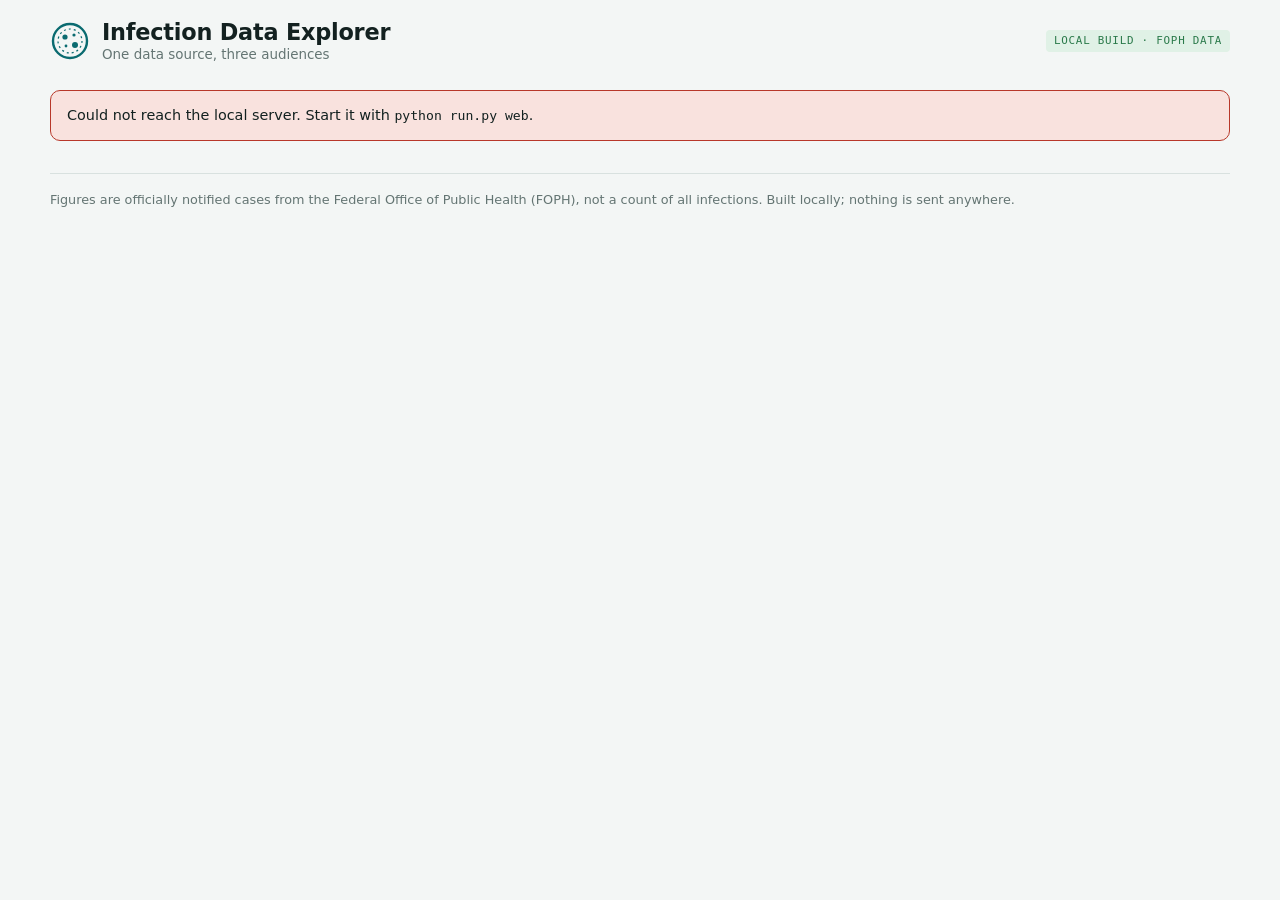
==== frontend/web/page.html @ f5ee0969 "updated" ====
<!doctype html>
<html lang="en">
<head>
<meta charset="utf-8">
<meta name="viewport" content="width=device-width, initial-scale=1, viewport-fit=cover">
<title>Infection Data Explorer</title>
</head>
<body>
<style id="app-css">
/* Start page picks an audience; each audience gets a sticky filter bar, the dashboard tabs
   its stakeholder config asks for, a 6-column panel grid, and a report builder.
   Fonts are the system stack on purpose: this page must work with no network. */
:root,.xl{
  --bg:#F3F6F5;--surface:#FFFFFF;--surface-2:#EAF0EF;--ink:#132120;--ink-2:#3C4D4B;--muted:#647573;--line:#D8E1DF;
  --accent:#0A6B70;--accent-ink:#FFFFFF;--accent-soft:#DCEEEE;--accent-2:#B4561A;
  --ok:#2B7A4B;--ok-soft:#E0F1E6;--warn:#94600F;--warn-soft:#FBF0D9;--crit:#B8382A;--crit-soft:#F9E2DE;--prev:#A7B4B2;
  --scrim:rgb(10 22 21 / .5);
  --f-display:"Segoe UI Variable Display","Segoe UI",system-ui,-apple-system,sans-serif;
  --f-body:"Segoe UI",system-ui,-apple-system,sans-serif;
  --f-mono:ui-monospace,"Cascadia Mono","SFMono-Regular",Menlo,Consolas,monospace;
}
.xl{color-scheme:light;color:var(--ink)}
@media (prefers-color-scheme:dark){:root:not([data-theme="light"]){
  --bg:#0F1716;--surface:#16211F;--surface-2:#1D2A28;--ink:#E4ECEA;--ink-2:#B4C3C0;--muted:#8A9C99;--line:#2A3936;
  --accent:#4DB3B5;--accent-ink:#06201F;--accent-soft:#163A3A;--accent-2:#E39058;
  --ok:#62C08A;--ok-soft:#173326;--warn:#E2B356;--warn-soft:#3A2E14;--crit:#F07D6B;--crit-soft:#3F1F1A;--prev:#5E6E6B;
  --scrim:rgb(0 0 0 / .6);color-scheme:dark}}
:root[data-theme="dark"]{
  --bg:#0F1716;--surface:#16211F;--surface-2:#1D2A28;--ink:#E4ECEA;--ink-2:#B4C3C0;--muted:#8A9C99;--line:#2A3936;
  --accent:#4DB3B5;--accent-ink:#06201F;--accent-soft:#163A3A;--accent-2:#E39058;
  --ok:#62C08A;--ok-soft:#173326;--warn:#E2B356;--warn-soft:#3A2E14;--crit:#F07D6B;--crit-soft:#3F1F1A;--prev:#5E6E6B;
  --scrim:rgb(0 0 0 / .6);color-scheme:dark}
*{box-sizing:border-box}
[hidden]{display:none!important}
body{background:var(--bg);color:var(--ink);font-family:var(--f-body);font-size:15px;line-height:1.5;padding:0 16px 48px;margin:0}
.wrap{max-width:1180px;margin:0 auto}
h1,h2,h3{text-wrap:balance}
.ic{width:18px;height:18px;flex:none}
.ic.lg{width:26px;height:26px}
button{font-family:inherit}
:focus-visible{outline:2px solid var(--accent);outline-offset:2px}

header.top{display:flex;flex-wrap:wrap;align-items:center;justify-content:space-between;gap:14px 20px;padding:20px 0 14px}
.brand{display:flex;align-items:center;gap:12px;background:none;border:0;padding:0;color:var(--ink);cursor:pointer;text-align:left}
.mark{width:40px;height:40px;color:var(--accent);flex:none}
.brand h1{font-family:var(--f-display);font-size:1.4rem;font-weight:700;margin:0;letter-spacing:-.01em;line-height:1.1}
.tagline{display:block;margin:2px 0 0;color:var(--muted);font-size:.84rem}
.local-tag{font-family:var(--f-mono);font-size:.68rem;text-transform:uppercase;letter-spacing:.07em;color:var(--ok);background:var(--ok-soft);padding:3px 8px;border-radius:4px;white-space:nowrap}
.hright{display:flex;align-items:center;gap:10px;flex-wrap:wrap}
.switch{display:flex;align-items:center;gap:8px;white-space:nowrap}
.lbl,.field label{font-family:var(--f-mono);font-size:.7rem;text-transform:uppercase;letter-spacing:.07em;color:var(--muted)}
select{font:inherit;font-size:.92rem;padding:7px 10px;border:1px solid var(--line);border-radius:8px;background:var(--surface);color:var(--ink);min-width:min(170px,100%)}

.hero{padding:36px 0 26px;max-width:720px}
.hero h2{font-family:var(--f-display);font-size:clamp(1.8rem,4.4vw,2.8rem);font-weight:700;letter-spacing:-.02em;line-height:1.08;margin:0}
.eyebrow{font-family:var(--f-mono);font-size:.74rem;letter-spacing:.08em;text-transform:uppercase;color:var(--accent);margin:0 0 8px}
.lede{color:var(--ink-2);max-width:66ch;margin:10px 0 0}
.who-grid{display:grid;grid-template-columns:repeat(auto-fit,minmax(min(100%,300px),1fr));gap:16px}
.who{display:flex;flex-direction:column;gap:12px;text-align:left;background:var(--surface);color:var(--ink);border:1px solid var(--line);border-radius:16px;padding:22px;cursor:pointer;font:inherit;transition:border-color .15s,transform .15s}
.who:hover{border-color:var(--accent)}
@media (prefers-reduced-motion:no-preference){.who:hover{transform:translateY(-2px)}}
.who-ic{width:52px;height:52px;border-radius:14px;background:var(--accent-soft);color:var(--accent);display:grid;place-items:center}
.who-name{font-family:var(--f-display);font-size:1.5rem;font-weight:700;letter-spacing:-.01em;line-height:1.1}
.who-q{color:var(--ink-2);font-size:.92rem}
.who-list{display:flex;flex-direction:column;gap:5px;padding-top:12px;border-top:1px solid var(--line);font-size:.86rem;color:var(--ink-2)}
.who-list span{display:flex;gap:8px;align-items:center}
.who-list .ic{width:15px;height:15px;color:var(--muted)}
.who-list .rep{color:var(--accent);font-weight:500}
.who-list .rep .ic{color:var(--accent)}
.who-foot{display:flex;justify-content:space-between;align-items:center;gap:10px;margin-top:auto;padding-top:6px}
.go{display:inline-flex;align-items:center;gap:6px;font-weight:600;color:var(--accent);font-size:.92rem}
.home-foot{margin:28px 0 0;font-size:.82rem;color:var(--muted)}

.filters{position:sticky;top:0;z-index:5;background:var(--bg);display:flex;flex-wrap:wrap;gap:12px 20px;align-items:flex-end;padding:10px 0 12px;border-bottom:1px solid var(--line);margin-bottom:16px}
.field{display:flex;flex-direction:column;gap:4px;min-width:0}
.access{display:inline-flex;gap:8px;align-items:center;font-size:.84rem;font-weight:500;padding:6px 12px;border-radius:999px;white-space:nowrap;margin-left:auto;background:var(--ok-soft);color:var(--ok)}
.dtabs{display:flex;gap:4px;background:var(--surface-2);padding:4px;border-radius:11px;overflow-x:auto;margin-bottom:24px}
.dtab{flex:none;border:0;background:transparent;color:var(--ink-2);font:500 .9rem var(--f-body);padding:9px 14px;border-radius:8px;cursor:pointer;display:flex;align-items:center;gap:8px;white-space:nowrap}
.dtab:hover{color:var(--ink)}
.dtab[aria-selected="true"]{background:var(--surface);color:var(--ink);box-shadow:0 1px 2px rgb(0 0 0 / .1)}
.dtab.rep{margin-left:auto;color:var(--accent)}
.dtab.rep[aria-selected="true"]{background:var(--accent);color:var(--accent-ink)}
.viewhead{display:flex;flex-wrap:wrap;justify-content:space-between;gap:16px;align-items:flex-end;margin-bottom:20px}
.viewhead>div{min-width:0;flex:1 1 420px}
.viewhead h2{font-family:var(--f-display);font-size:clamp(1.45rem,3.2vw,2.1rem);font-weight:700;margin:0;letter-spacing:-.015em;line-height:1.15}

.dgrid{display:grid;grid-template-columns:repeat(6,minmax(0,1fr));gap:16px}
.s-full{grid-column:span 6}.s-half{grid-column:span 3}.s-wide{grid-column:span 4}.s-narrow{grid-column:span 2}
@media (max-width:900px){.dgrid>*{grid-column:1/-1}}
.panel{background:var(--surface);border:1px solid var(--line);border-radius:12px;padding:16px 18px;min-width:0}
.panel h3{font-size:1rem;font-weight:600;margin:0;display:flex;gap:8px;align-items:center}
.panel h3 .ic{color:var(--accent)}
.sub{color:var(--muted);font-size:.85rem;margin:2px 0 12px}
.ph{display:flex;justify-content:space-between;gap:10px 12px;flex-wrap:wrap;align-items:flex-start}
.ph>div{min-width:0}
.bare{min-width:0}
.bare-h{margin:0 0 8px}
.kpis{display:grid;grid-template-columns:repeat(auto-fit,minmax(min(100%,190px),1fr));gap:12px}
.xl .kpis{grid-template-columns:repeat(4,minmax(0,1fr))}
.kpi{background:var(--surface);border:1px solid var(--line);border-radius:12px;padding:14px 16px;min-width:0}
.kpi .k{font-size:.82rem;color:var(--muted)}
.kpi .v{font-family:var(--f-display);font-size:1.75rem;font-weight:700;font-variant-numeric:tabular-nums;line-height:1.2;margin-top:2px}
.kpi .v small{font-family:var(--f-body);font-size:.85rem;font-weight:400;color:var(--muted)}
.kpi .s{font-size:.8rem;color:var(--ink-2)}
.up{color:var(--crit)}.down{color:var(--ok)}
.chips{display:flex;gap:6px;flex-wrap:wrap}
.chip{border:1px solid var(--line);background:var(--surface);color:var(--ink-2);font:500 .82rem var(--f-body);padding:5px 11px;border-radius:999px;cursor:pointer}
.chip:hover{border-color:var(--accent)}
.chip[aria-pressed="true"]{background:var(--accent);border-color:var(--accent);color:var(--accent-ink)}
.chart{width:100%;height:auto;display:block}
.legend{display:flex;flex-wrap:wrap;gap:6px 16px;font-size:.8rem;color:var(--ink-2);margin-top:8px}
.legend i{display:inline-block;width:14px;height:3px;border-radius:2px;vertical-align:middle;margin-right:6px}
.legend i.dash{background:none;border-top:2px dashed var(--crit);height:0}
.smalls{display:grid;grid-template-columns:repeat(auto-fit,minmax(min(100%,180px),1fr));gap:12px}
.small-t{font-size:.84rem;font-weight:600;margin:0 0 2px}
.small-s{font-size:.74rem;color:var(--muted);margin:0 0 4px;font-family:var(--f-mono)}
.bars{display:flex;flex-direction:column;gap:8px}
.bar{display:grid;grid-template-columns:minmax(0,11rem) minmax(0,1fr) 4.4rem;gap:10px;align-items:center;font-size:.86rem}
.bar .t{height:10px;background:var(--surface-2);border-radius:5px;overflow:hidden}
.bar .f{display:block;height:100%;border-radius:5px;background:var(--accent)}
.bar .n{font-family:var(--f-mono);font-size:.8rem;text-align:right;font-variant-numeric:tabular-nums}
@media (max-width:480px){.bar{grid-template-columns:minmax(0,7rem) minmax(0,1fr) 3.6rem}}
.tbl-wrap{overflow-x:auto;max-height:420px}
table{width:100%;border-collapse:collapse;font-size:.87rem;font-variant-numeric:tabular-nums}
th{text-align:left;font-weight:500;color:var(--muted);font-size:.78rem;padding:8px 10px;border-bottom:1px solid var(--line);white-space:nowrap;position:sticky;top:0;background:var(--surface)}
td{padding:9px 10px;border-bottom:1px solid var(--line);vertical-align:middle}
tr:last-child td{border-bottom:0}
td.num,th.num{text-align:right}
table.compact td{padding:5px 10px}
.mono{font-family:var(--f-mono);font-size:.82rem}
.linkish{background:none;border:0;padding:0;font:500 .88rem var(--f-body);color:var(--accent);cursor:pointer;text-decoration:underline;text-underline-offset:3px;text-align:left}
.trunc{display:inline-block;max-width:24ch;overflow:hidden;text-overflow:ellipsis;white-space:nowrap;vertical-align:bottom}
.pill{display:inline-block;font-size:.75rem;font-weight:500;padding:2px 9px;border-radius:999px;white-space:nowrap}
.p-ok{background:var(--ok-soft);color:var(--ok)}.p-warn{background:var(--warn-soft);color:var(--warn)}.p-crit{background:var(--crit-soft);color:var(--crit)}.p-acc{background:var(--accent-soft);color:var(--accent)}
.btn{display:inline-flex;align-items:center;justify-content:center;gap:7px;border:1px solid var(--line);background:var(--surface);color:var(--ink);font:500 .88rem var(--f-body);padding:8px 14px;border-radius:9px;cursor:pointer;white-space:nowrap}
.btn:hover{border-color:var(--accent)}
.btn.primary{background:var(--accent);border-color:var(--accent);color:var(--accent-ink)}
.btn.big{padding:12px 18px;font-size:.95rem}
.btn[disabled]{opacity:.6;cursor:not-allowed}
.row{display:flex;gap:8px;flex-wrap:wrap;align-items:center}
dl.meta{display:grid;grid-template-columns:minmax(0,12rem) minmax(0,1fr);gap:9px 16px;margin:0;font-size:.88rem}
dl.meta dt{color:var(--muted)}dl.meta dd{margin:0}
@media (max-width:520px){dl.meta{grid-template-columns:minmax(0,1fr);gap:2px}dl.meta dt{margin-top:8px}}
.notes{margin:10px 0 0;padding-left:18px;font-size:.84rem;color:var(--ink-2)}
.notes li+li{margin-top:4px}
.warnline{font-size:.78rem;color:var(--muted);margin:10px 0 0}
.empty{color:var(--muted);font-size:.88rem;padding:10px 0;margin:0}
.note{margin:14px 0 0;padding:14px 16px;border-radius:10px;font-size:.9rem;border:1px solid var(--line);background:var(--surface)}
.note.ok{background:var(--ok-soft);border-color:var(--ok)}
.note.err{background:var(--crit-soft);border-color:var(--crit)}
.note a{color:var(--accent);font-weight:650}
.spin{display:inline-block;width:15px;height:15px;margin-right:9px;border:2px solid var(--line);border-top-color:var(--accent);border-radius:50%;animation:turn .8s linear infinite;vertical-align:-2px}
@keyframes turn{to{transform:rotate(360deg)}}
@media (prefers-reduced-motion:reduce){.spin{animation-duration:2.4s}}
ul.files{margin:0;padding:0;list-style:none;font-size:.88rem}
ul.files li{padding:8px 0;border-bottom:1px solid var(--line);display:flex;gap:10px;flex-wrap:wrap;align-items:baseline}
ul.files li:last-child{border-bottom:0}
ul.files a{color:var(--accent);font-weight:500}
ul.files .when{color:var(--muted);font-size:.8rem;font-family:var(--f-mono)}
.rep-grid{display:grid;grid-template-columns:minmax(0,5fr) minmax(0,4fr);gap:16px}
@media (max-width:900px){.rep-grid{grid-template-columns:minmax(0,1fr)}}
.cover-top{display:flex;gap:14px;align-items:center;margin-bottom:12px}
.cover-ic{width:56px;height:68px;border-radius:6px 16px 6px 6px;background:var(--accent);color:var(--accent-ink);display:grid;place-items:center;flex:none;font:600 .74rem var(--f-mono)}
.cover-top h3{font-family:var(--f-display);font-size:1.25rem;font-weight:700;line-height:1.15}
.status{font-size:.86rem;color:var(--ink-2);min-height:1.3em;margin:0}
.figpanel{background:var(--surface);border:1px solid var(--line);border-radius:12px;padding:16px 18px;min-width:0}
.figpanel h3{font-size:1rem;font-weight:600;margin:0;display:flex;gap:8px;align-items:center}
.figpanel h3 .ic{color:var(--accent)}
.figbox{width:100%;min-height:260px;margin-top:6px}
.figloading{display:flex;gap:10px;align-items:center;color:var(--muted);font-size:.88rem;padding:18px 0}
.viewer{border:1px solid var(--line);border-radius:12px;overflow:hidden;background:var(--surface)}
.vbar{display:flex;flex-wrap:wrap;gap:10px;align-items:center;justify-content:space-between;padding:12px 16px;border-bottom:1px solid var(--line);background:var(--surface-2)}
.vbar h3{font-family:var(--f-display);font-size:1.05rem;font-weight:700;margin:0;display:flex;gap:8px;align-items:center}
.vbar .mono{color:var(--muted)}
.viewer iframe{display:block;width:100%;height:78vh;min-height:520px;border:0;background:#fff}
.tall iframe{height:140vh}
dl.prov{display:grid;grid-template-columns:minmax(0,13rem) minmax(0,1fr);gap:8px 16px;margin:0;font-size:.87rem}
dl.prov dt{color:var(--muted)}
dl.prov dd{margin:0;word-break:break-word}
dl.prov dd.hash{font-family:var(--f-mono);font-size:.78rem}
@media (max-width:560px){dl.prov{grid-template-columns:minmax(0,1fr);gap:2px}dl.prov dt{margin-top:8px}}
details.more{margin:12px 0 0;border-top:1px solid var(--line);padding-top:10px}
details.more summary{cursor:pointer;font-weight:500;font-size:.88rem;color:var(--accent)}
details.more[open] summary{margin-bottom:10px}
footer.pagefoot{margin-top:32px;padding-top:16px;border-top:1px solid var(--line);font-size:.8rem;color:var(--muted)}
@media (prefers-reduced-motion:no-preference){#dash{animation:fade .25s ease-out}@keyframes fade{from{opacity:.4}to{opacity:1}}}
</style>

<div class="wrap">
<header class="top">
  <button class="brand" data-home aria-label="Infection Data Explorer, back to the start page">
    <svg class="mark" viewBox="0 0 40 40" fill="none" aria-hidden="true"><circle cx="20" cy="20" r="17" stroke="currentColor" stroke-width="2.4"/><circle cx="20" cy="20" r="12" stroke="currentColor" stroke-width="1.2" stroke-dasharray="2 3"/><circle cx="15" cy="16" r="2.6" fill="currentColor"/><circle cx="24" cy="14" r="1.6" fill="currentColor"/><circle cx="25" cy="24" r="3" fill="currentColor"/><circle cx="16" cy="25" r="1.4" fill="currentColor"/></svg>
    <span><h1>Infection Data Explorer</h1><span class="tagline">One data source, three audiences</span></span>
  </button>
  <div class="hright">
    <div class="switch" id="switch" hidden>
      <label class="lbl" for="f-who">Viewing as</label>
      <select id="f-who"></select>
    </div>
    <span class="local-tag" id="tag">Local build · FOPH data</span>
  </div>
</header>

<main>
<section id="home">
  <div class="hero">
    <p class="eyebrow">Start here</p>
    <h2>Who is looking at the data today?</h2>
    <p class="lede">Pick an audience. You get the dashboards its report is built from, and you can generate the report itself for the diseases you choose. Every figure comes from the committed FOPH data snapshot in this repository.</p>
  </div>
  <div class="who-grid" id="who-grid"></div>
  <p class="home-foot" id="home-foot"></p>
</section>

<section id="app" hidden>
  <div class="filters">
    <div class="field"><label for="f-cls">Pathogen class</label>
      <select id="f-cls"><option value="all">All</option><option value="viral">Viral</option><option value="bacterial">Bacterial</option></select></div>
    <div class="field"><label for="f-year">Year</label><select id="f-year"></select></div>
    <span class="access" id="access"></span>
  </div>
  <nav class="dtabs" role="tablist" aria-label="Dashboards" id="dtabs"></nav>
  <div id="dash"></div>
</section>
</main>
<footer class="pagefoot">Figures are officially notified cases from the Federal Office of Public Health (FOPH), not a count of all infections. Built locally; nothing is sent anywhere.</footer>
</div>

<script>
const P={
  chart:'<path d="M4 20V4M4 20h16"/><circle cx="9" cy="14" r="1.2"/><circle cx="13" cy="9" r="1.2"/><circle cx="17" cy="11" r="1.2"/>',
  trend:'<path d="M3 17l6-6 4 4 8-8"/><path d="M15 7h6v6"/>',
  list:'<path d="M9 6h11M9 12h11M9 18h11"/><circle cx="4.5" cy="6" r="1"/><circle cx="4.5" cy="12" r="1"/><circle cx="4.5" cy="18" r="1"/>',
  quality:'<rect x="5" y="4" width="14" height="17" rx="2"/><path d="M9 4V3h6v1M9 13l2 2 4-4"/>',
  flask:'<path d="M9 3h6M10 3v6l-5 9a2 2 0 0 0 1.8 3h10.4a2 2 0 0 0 1.8-3l-5-9V3"/><path d="M7.5 15h9"/>',
  map:'<path d="M3 6l6-3 6 3 6-3v15l-6 3-6-3-6 3z"/><path d="M9 3v15M15 6v15"/>',
  users:'<circle cx="9" cy="8" r="3.5"/><path d="M3 20c0-3.3 2.7-6 6-6s6 2.7 6 6"/><circle cx="17" cy="9" r="2.5"/><path d="M17 14c2.5 0 4 2 4 5"/>',
  file:'<path d="M14 3H7a2 2 0 0 0-2 2v14a2 2 0 0 0 2 2h10a2 2 0 0 0 2-2V8z"/><path d="M14 3v5h5M9 13h6M9 17h6"/>',
  download:'<path d="M12 4v11M7 10l5 5 5-5"/><path d="M5 20h14"/>',
  database:'<ellipse cx="12" cy="5.5" rx="7" ry="2.5"/><path d="M5 5.5v13c0 1.4 3.1 2.5 7 2.5s7-1.1 7-2.5v-13"/><path d="M5 12c0 1.4 3.1 2.5 7 2.5s7-1.1 7-2.5"/>',
  layers:'<path d="M12 3l9 5-9 5-9-5z"/><path d="M3 13l9 5 9-5"/>',
  book:'<path d="M4 5a2 2 0 0 1 2-2h13v16H6a2 2 0 0 0-2 2z"/><path d="M4 19V5"/>',
  check:'<path d="M5 12l5 5 9-10"/>',
  alertc:'<circle cx="12" cy="12" r="9"/><path d="M12 7v6M12 16.5v.5"/>',
  arrow:'<path d="M5 12h14M13 6l6 6-6 6"/>',
  shield:'<path d="M12 3l8 3v6c0 5-3.5 8-8 9-4.5-1-8-4-8-9V6z"/><path d="M9 12l2 2 4-4"/>',
  dna:'<path d="M7 3c0 6 10 6 10 12s-10 6-10 6M17 3c0 6-10 6-10 12"/><path d="M8.5 7h7M8.5 17h7"/>'
};
const icon=(n,c="ic")=>`<svg class="${c}" xmlns="http://www.w3.org/2000/svg" viewBox="0 0 24 24" fill="none" stroke="currentColor" stroke-width="1.8" stroke-linecap="round" stroke-linejoin="round" aria-hidden="true">${P[n]||""}</svg>`;
const $=s=>document.querySelector(s);
const esc=s=>String(s==null?"":s).replace(/&/g,"&amp;").replace(/</g,"&lt;").replace(/>/g,"&gt;").replace(/"/g,"&quot;");
const num=v=>v==null?"—":Number(v).toLocaleString("en-US",{maximumFractionDigits:0});
const dec=(v,d=1)=>v==null?"—":Number(v).toFixed(d);
const pct=v=>v==null?"—":(v>=0?"+":"−")+Math.abs(v).toFixed(0)+"%";
const CLASS_ICON={researcher:"flask",health_institution:"shield",public:"users"};

const S={who:null,tab:null,cls:"all",year:null,chosen:new Set(),ctx:null,data:{},figs:{},labels:{}};
const audience=()=>S.ctx.audiences.find(a=>a.id===S.who);
const payload=()=>S.data[S.who];
const tabs=()=>audience().tabs;

/* ---------- charts: inline SVG, same colors as the page ---------- */
const T={grid:"stroke:var(--line);stroke-width:1",tick:"fill:var(--muted);font-size:11px;font-family:var(--f-mono)",lab:"fill:var(--ink-2);font-size:12px;font-family:var(--f-body)",mlab:"fill:var(--ink);font-size:11px;font-weight:500;font-family:var(--f-mono);paint-order:stroke;stroke:var(--surface);stroke-width:3px"};
const COLS=["var(--accent)","var(--accent-2)","var(--warn)","var(--ok)","var(--prev)"];
function niceMax(v){if(v<=0)return 1;const e=Math.pow(10,Math.floor(Math.log10(v))),n=v/e;return(n<=1?1:n<=2?2:n<=2.5?2.5:n<=5?5:10)*e}
function fmtTick(v){const a=Math.abs(v);if(a>=1e6)return(v/1e6)+"M";if(a>=1000)return(v/1000)+"k";return String(Number(v.toPrecision(3)))}
function lineChart(o){const w=o.w||640,h=o.h||240,pad={l:o.pl||50,r:18,t:16,b:30},cw=w-pad.l-pad.r,ch=h-pad.t-pad.b;
  const vals=o.series.flatMap(s=>s.values.filter(v=>v!=null));
  if(!vals.length)return`<p class="empty">No data for this selection.</p>`;
  const lo=o.min!=null?o.min:Math.min(0,...vals),hi=o.max||niceMax(Math.max(...vals,...(o.lines||[]).map(l=>l.y))*1.08);
  const n=o.labels.length,x=i=>n===1?pad.l+cw/2:pad.l+i*cw/(n-1),y=v=>pad.t+ch-(v-lo)/(hi-lo||1)*ch;
  let s=`<svg class="chart" xmlns="http://www.w3.org/2000/svg" viewBox="0 0 ${w} ${h}" role="img" aria-label="${esc(o.aria||"Chart")}">`;
  for(let k=0;k<=4;k++){const v=lo+(hi-lo)*k/4,yy=y(v).toFixed(1);
    s+=`<line x1="${pad.l}" x2="${w-pad.r}" y1="${yy}" y2="${yy}" style="${T.grid}"/><text x="${pad.l-8}" y="${+yy+4}" text-anchor="end" style="${T.tick}">${fmtTick(v)}</text>`}
  const ev=o.every||Math.ceil(n/8);
  o.labels.forEach((l,i)=>{if(i%ev===0)s+=`<text x="${x(i).toFixed(1)}" y="${h-9}" text-anchor="middle" style="${T.tick}">${esc(l)}</text>`});
  (o.lines||[]).forEach(l=>{const yy=y(l.y).toFixed(1);
    s+=`<line x1="${pad.l}" x2="${w-pad.r}" y1="${yy}" y2="${yy}" style="stroke:${l.color};stroke-width:1.5;stroke-dasharray:5 4"/>`+(l.label?`<text x="${w-pad.r}" y="${+yy-6}" text-anchor="end" style="${T.mlab};fill:${l.color}">${esc(l.label)}</text>`:"")});
  o.series.forEach(se=>{const pts=se.values.map((v,i)=>v==null?null:[x(i),y(v)]).filter(Boolean);if(!pts.length)return;
    const d="M"+pts.map(p=>p[0].toFixed(1)+","+p[1].toFixed(1)).join("L");
    if(se.area)s+=`<path d="${d}L${pts.at(-1)[0].toFixed(1)},${y(lo)}L${pts[0][0].toFixed(1)},${y(lo)}Z" style="fill:${se.color};fill-opacity:.12;stroke:none"/>`;
    s+=`<path d="${d}" style="fill:none;stroke:${se.color};stroke-width:${se.width||2.2};stroke-linejoin:round;stroke-linecap:round"/>`;
    pts.forEach(p=>s+=`<circle cx="${p[0].toFixed(1)}" cy="${p[1].toFixed(1)}" r="3.2" style="fill:var(--surface);stroke:${se.color};stroke-width:2"/>`)});
  return s+"</svg>"}
function miniLine(values,labels,color){const w=200,h=70,pad={l:4,r:4,t:8,b:4},cw=w-pad.l-pad.r,ch=h-pad.t-pad.b;
  const vals=values.filter(v=>v!=null);if(!vals.length)return"";
  const hi=Math.max(...vals)*1.1||1,x=i=>values.length===1?pad.l+cw/2:pad.l+i*cw/(values.length-1),y=v=>pad.t+ch-v/hi*ch;
  const pts=values.map((v,i)=>v==null?null:[x(i),y(v)]).filter(Boolean);
  const d="M"+pts.map(p=>p[0].toFixed(1)+","+p[1].toFixed(1)).join("L");
  return`<svg class="chart" xmlns="http://www.w3.org/2000/svg" viewBox="0 0 ${w} ${h}" role="img" aria-label="Trend ${esc(labels[0])} to ${esc(labels.at(-1))}">`
    +`<path d="${d}L${pts.at(-1)[0].toFixed(1)},${y(0)}L${pts[0][0].toFixed(1)},${y(0)}Z" style="fill:${color};fill-opacity:.14;stroke:none"/>`
    +`<path d="${d}" style="fill:none;stroke:${color};stroke-width:2;stroke-linejoin:round"/>`
    +`<circle cx="${pts.at(-1)[0].toFixed(1)}" cy="${pts.at(-1)[1].toFixed(1)}" r="3" style="fill:${color}"/></svg>`}
const hbars=(rows,o={})=>{const max=o.max||Math.max(...rows.map(r=>Math.abs(r[1])),1);
  return`<div class="bars">${rows.map(([l,v])=>`<div class="bar"><span>${esc(l)}</span><span class="t"><span class="f" style="width:${Math.min(100,Math.abs(v)/max*100).toFixed(1)}%;background:${o.color?o.color(v):"var(--accent)"}"></span></span><span class="n">${o.fmt?o.fmt(v):num(v)}</span></div>`).join("")}</div>`};
const kpis=rows=>`<div class="kpis">${rows.map(([k,v,s,cls])=>`<div class="kpi"><div class="k">${esc(k)}</div><div class="v ${cls||""}">${v}</div><div class="s">${s||""}</div></div>`).join("")}</div>`;
const table=(head,rows,cls="")=>rows.length?`<div class="tbl-wrap"><table class="${cls}"><thead><tr>${head.map(h=>`<th class="${h[1]?"num":""}">${esc(h[0])}</th>`).join("")}</tr></thead><tbody>${rows.join("")}</tbody></table></div>`:`<p class="empty">Nothing to show.</p>`;
const legend=items=>`<div class="legend">${items.map(([l,c,d])=>`<span><i class="${d?"dash":""}" style="${d?"":"background:"+c}"></i>${esc(l)}</span>`).join("")}</div>`;

/* ---------- selectors over the real bundle ---------- */
const inClass=r=>S.cls==="all"||r.pathogen_class===S.cls;
const diseases=()=>payload().diseases.filter(inClass);
const seriesFor=topic=>payload().series.filter(r=>r.topic===topic).sort((a,b)=>a.year-b.year);
const yearRows=()=>payload().series.filter(r=>r.year===S.year&&inClass(r));
function groupSeries(kind){const p=payload(),keep=S.cls==="all"?["viral:main","bacterial:main"]:[S.cls+":main"];
  return keep.map((subject,i)=>{const rows=p.metrics[kind].filter(m=>m.subject===subject).sort((a,b)=>a.year-b.year);
    return{subject,label:subject.split(":")[0],values:p.years.map(y=>{const m=rows.find(r=>r.year===y);return m?m.value:null}),color:COLS[i]}})}
function changeRows(){const p=payload(),ref=new Map(p.metrics.reference_change.map(m=>[m.subject,m.value])),per=new Map(p.metrics.period_change.map(m=>[m.subject,m.value]));
  return p.diseases.filter(inClass).map(d=>({...d,ref:ref.get(d.topic),per:per.get(d.topic)})).sort((a,b)=>(b.ref??-1e9)-(a.ref??-1e9))}

/* ---------- panels: one per `outputs` entry in the stakeholder config ---------- */
const PANEL={};
PANEL.headline={tab:"overview",bare:true,t:"Key figures",html(){const p=payload(),ch=p.checks.totals,total=Object.values(ch).reduce((a,b)=>a+b,0);
  const rows=yearRows(),cases=rows.reduce((s,r)=>s+(r.value||0),0),g=changeRows().filter(r=>r.ref!=null);
  const biggest=g[0];
  return kpis([
    ["Diseases in this report",diseases().length+`<small> of ${p.diseases.length}</small>`,S.cls==="all"?"Viral and bacterial":S.cls[0].toUpperCase()+S.cls.slice(1)],
    [`Reported cases, ${S.year}`,num(cases),`${p.geography}, notified cases`],
    ["Datasets ingested",num(p.sources.used)+`<small> of ${p.sources.datasets}</small>`,`${num(p.sources.rows)} source rows`],
    ["Quality checks passed",`${Math.round((ch.PASS||0)/total*100)}%`,`${num(ch.PASS||0)} pass · ${num(ch.WARN||0)} warn · ${num(ch.SKIP||0)} skipped`,(ch.WARN||0)?"up":""]])
  +(biggest?`<p class="warnline">Largest change vs ${p.reference_year}: <b>${esc(biggest.label)}</b> ${pct(biggest.ref)}.</p>`:"")}};

PANEL.group_totals={tab:"overview",t:"Reported cases by pathogen class",ic:"layers",span:"wide",
  sub(){return`Notified cases summed per class, ${payload().geography}. Excludes the diseases the audience's rules keep out of group sums.`},
  html(){const p=payload(),ser=groupSeries("group_total");
    return lineChart({labels:p.years.map(String),every:1,series:ser.map(s=>({values:s.values,color:s.color,area:ser.length===1})),aria:"Reported cases by pathogen class and year"})
      +legend(ser.map(s=>[s.label,s.color]))}};

PANEL.group_index={tab:"trends",t:"Index against the reference year",ic:"trend",span:"wide",
  sub(){const p=payload();return`Group total each year as a percentage of ${p.reference_year}, so classes with very different case counts can be compared.`},
  html(){const p=payload(),ser=groupSeries("group_index");
    return lineChart({labels:p.years.map(String),every:1,series:ser.map(s=>({values:s.values,color:s.color})),lines:[{y:100,color:"var(--crit)",label:p.reference_year+" = 100"}],aria:"Index against the reference year"})
      +legend(ser.map(s=>[s.label,s.color]).concat([[p.reference_year+" = 100","",1]]))}};

PANEL.small_multiples={tab:"trends",t:"Each disease over time",ic:"chart",span:"full",
  sub(){return"Notified cases per year. Each panel has its own scale, because levels differ by orders of magnitude."},
  html(){const p=payload(),ds=diseases();if(!ds.length)return`<p class="empty">No diseases in this class.</p>`;
    return`<div class="smalls">${ds.map((d,i)=>{const rows=seriesFor(d.topic),vals=p.years.map(y=>{const r=rows.find(x=>x.year===y);return r?r.value:null}),last=[...vals].reverse().find(v=>v!=null);
      return`<div><p class="small-t">${esc(d.label)}</p><p class="small-s">${num(last)} in ${p.years.at(-1)}</p>${miniLine(vals,p.years.map(String),COLS[i%COLS.length])}</div>`}).join("")}</div>
      <p class="warnline">Years with no published value are left out of the line rather than drawn as zero.</p>`}};

PANEL.change_table={tab:"changes",t:"Change per disease",ic:"list",span:"wide",
  sub(){const p=payload();return`Latest year against ${p.reference_year} (reference change) and against the previous year (period change).`},
  html(){const p=payload(),rows=changeRows();
    return table([["Disease"],["Class"],[`vs ${p.reference_year}`,1],["vs previous year",1]],
      rows.map(r=>`<tr><td>${esc(r.label)}</td><td>${esc(r.pathogen_class)}</td>`
        +`<td class="num ${r.ref>0?"up":r.ref<0?"down":""}">${pct(r.ref)}</td>`
        +`<td class="num ${r.per>0?"up":r.per<0?"down":""}">${pct(r.per)}</td></tr>`))
      +`<p class="warnline">A dash means the metric was not computed for that disease, usually because a year has no published value.</p>`}};

PANEL.excluded={tab:"changes",t:"Datasets left out",ic:"alertc",span:"narrow",
  sub(){const p=payload();return`${p.selection.excluded} of ${p.selection.included+p.selection.excluded} datasets, with the rule that excluded them.`},
  html(){const p=payload(),seen=new Map();
    p.selection.table.forEach(r=>{const k=r.reason||r.status;seen.set(k,(seen.get(k)||0)+1)});
    return hbars([...seen.entries()].sort((a,b)=>b[1]-a[1]).map(([k,v])=>[k,v]),{fmt:v=>num(v)})
      +`<p class="warnline">Exclusions are rules in the audience's configuration, not data errors.</p>`}};

PANEL.quality={tab:"quality",t:"Quality checks",ic:"quality",span:"wide",
  sub(){const p=payload(),t=p.checks.totals;return`${num(Object.values(t).reduce((a,b)=>a+b,0))} checks ran before any report was built. A failure stops the build.`},
  html(){const p=payload(),f=p.checks.flagged;
    return table([["Check"],["Pass",1],["Warn",1],["Skipped",1]],
      p.checks.by_check.map(r=>`<tr><td class="mono">${esc(r.check)}</td><td class="num">${num(r.PASS)}</td>`
        +`<td class="num">${r.WARN?`<span class="pill p-warn">${num(r.WARN)}</span>`:"0"}</td><td class="num">${num(r.SKIP)}</td></tr>`),"compact")
      +(f.length?`<p class="warnline">${f.length} warning${f.length>1?"s":""}: ${f.map(r=>esc(r.check)+" ("+esc(r.dataset_id.split("__")[0])+")").join(", ")}.</p>`
        :`<p class="warnline">No warnings.</p>`)}};

PANEL.sources={tab:"quality",t:"Sources and provenance",ic:"database",span:"narrow",
  sub(){const p=payload();return`Publisher dates from ${p.sources.published_from} to ${p.sources.published_to}.`},
  html(){const p=payload();
    return`<dl class="meta"><dt>Data snapshot</dt><dd class="mono"><span class="trunc" title="${esc(p.snapshot_id)}">${esc(p.snapshot_id)}</span></dd>
      <dt>Datasets used</dt><dd>${num(p.sources.used)} of ${num(p.sources.datasets)}</dd>
      <dt>Source rows</dt><dd>${num(p.sources.rows)}</dd>
      <dt>Geography</dt><dd>${esc(p.geography)}</dd>
      <dt>Source</dt><dd>FOPH Infectious Diseases Dashboard exports</dd></dl>
      <p class="warnline">Each dataset is archived with its SHA-256 before analysis; the report embeds the full record.</p>`}};

PANEL.parameters={tab:"quality",t:"Report parameters",ic:"book",span:"full",
  sub(){return"The audience's configuration file decides every one of these. The report template does not change between audiences."},
  html(){const p=payload();
    return`<dl class="meta">${Object.entries(p.parameters).map(([k,v])=>`<dt>${esc(k)}</dt><dd>${esc(v==null?"—":v)}</dd>`).join("")}</dl>`
      +(Object.keys(p.exclusion_notes).length?`<ul class="notes">${Object.entries(p.exclusion_notes).map(([k,v])=>`<li><b>${esc(k)}</b>: ${esc(v)}</li>`).join("")}</ul>`:"")}};

/* ---------- views ---------- */
function renderHome(){const c=S.ctx;
  $("#who-grid").innerHTML=c.audiences.map(a=>`<button class="who" data-who="${esc(a.id)}">
    <span class="who-ic">${icon(CLASS_ICON[a.id]||"users","ic lg")}</span>
    <span class="who-name">${esc(a.name)}</span>
    <span class="who-q">${esc(a.question)}</span>
    <span class="who-list">${a.tabs.map(t=>`<span>${icon(t.icon)}${esc(t.name)}</span>`).join("")}
      <span class="rep">${icon(a.report?"download":"alertc")}${a.report?"Build the report here":"Report needs the R toolchain"}</span></span>
    <span class="who-foot"><span class="pill ${a.ready?"p-ok":"p-warn"}">${a.ready?"Data ready":"Run python run.py"}</span><span class="go">Open ${icon("arrow")}</span></span></button>`).join("");
  $("#home-foot").textContent="Figures come from the committed FOPH snapshot in this repository. Nothing here is synthetic, and nothing is sent anywhere.";
  $("#f-who").innerHTML=c.audiences.map(a=>`<option value="${esc(a.id)}">${esc(a.name)}</option>`).join("")}

function renderChrome(){const a=audience(),p=payload();
  $("#f-who").value=S.who;
  $("#f-year").innerHTML=p.years.map(y=>`<option value="${y}">${y}</option>`).join("");
  $("#f-year").value=S.year;
  $("#f-cls").value=S.cls;
  $("#access").innerHTML=icon("shield")+`${esc(a.layout)} layout · ${esc(a.detail)} detail`;
  $("#dtabs").innerHTML=a.tabs.map(t=>`<button class="dtab" role="tab" data-tab="${esc(t.id)}" aria-selected="${t.id===S.tab}">${icon(t.icon)}${esc(t.name)}</button>`).join("")
    +`<button class="dtab rep" role="tab" data-tab="report" aria-selected="${S.tab==="report"}">${icon("download")}Full report</button>`}

function panelHTML(id){const d=PANEL[id];if(!d)return"";const t=typeof d.t==="function"?d.t():d.t,sub=d.sub?d.sub():"";
  if(d.bare)return`<section class="bare s-full"><p class="lbl bare-h">${esc(t)}</p>${d.html()}</section>`;
  return`<section class="panel s-${d.span||"full"}"><div class="ph"><div><h3>${d.ic?icon(d.ic):""}${esc(t)}</h3>${sub?`<p class="sub">${esc(sub)}</p>`:""}</div></div>${d.html()}</section>`}

function panelsFor(tab){const a=audience();
  const ids=Object.keys(PANEL).filter(id=>PANEL[id].tab===tab);
  // `parameters` is always shown: it is the audience's own configuration, not an output.
  return ids.filter(id=>id==="parameters"||a.outputs.includes(id))}

function renderDash(){const a=audience(),p=payload(),el=$("#dash");
  if(S.tab==="report"){el.innerHTML=reportView();wireReport();return}
  const tab=a.tabs.find(t=>t.id===S.tab)||a.tabs[0];
  el.innerHTML=`<div class="viewhead"><div><p class="eyebrow">${esc(a.name)} · ${esc(tab.name)}</p>
    <h2>${esc(a.title)}</h2><p class="lede">${esc(a.question)}</p></div>
    <button class="btn" data-save>${icon("download")}Save this dashboard</button></div>
    <div class="dgrid" id="figs"></div>
    <div class="dgrid" style="margin-top:16px">${panelsFor(tab.id).map(panelHTML).join("")}</div>`;
  drawFigures(tab.id)}

function reportView(){const a=audience(),p=payload(),c=S.ctx;
  const groups={};p.diseases.forEach(d=>{(groups[d.pathogen_class]=groups[d.pathogen_class]||[]).push(d)});
  const can=!!a.report;
  return`<div class="viewhead"><div><p class="eyebrow">${esc(a.name)} · Full report</p>
    <h2>Build the report for the diseases you choose</h2>
    <p class="lede">The report is rendered here with Quarto from the same tables these dashboards use. It is one self-contained HTML file with its own provenance record.</p></div></div>
  <div class="rep-grid">
    <section class="panel"><div class="cover-top"><span class="cover-ic">HTML</span>
      <div><h3>${esc(a.title)}</h3><p class="sub" style="margin:4px 0 0">${esc(a.name)} · ${esc(p.geography)} · snapshot ${esc(String(p.snapshot_id).slice(0,12))}…</p></div></div>
      ${can?`<div class="row"><button class="btn primary big" id="go" disabled>${icon("download")}Generate report</button>
        <span class="lbl" id="count">Pick at least one disease</span></div>
        <div id="status"></div>`
        :`<div class="note err">This audience's report uses the R template, which this page cannot run. Build it with <span class="mono">python run.py release</span>.</div>`}
    </section>
    <section class="panel"><h3>${icon("dna")}Diseases</h3><p class="sub">From the analysis bundle. ${p.diseases.length} available.</p>
      ${can?`<div class="row" style="margin-bottom:10px"><button class="chip" data-pick="all">Select all</button><button class="chip" data-pick="none">Clear</button></div>
      ${Object.keys(groups).sort().map(cls=>`<p class="lbl" style="margin:10px 0 6px">${esc(cls)}</p>
        <div class="chips">${groups[cls].map(d=>`<button class="chip" data-topic="${esc(d.topic)}" aria-pressed="${S.chosen.has(d.topic)}">${esc(d.label)}</button>`).join("")}</div>`).join("")}`
      :`<p class="empty">Not applicable for this audience.</p>`}
    </section>
  </div>
  <p class="lbl" style="margin:26px 0 10px">Read a report here</p>
  <div class="rep-grid">
    <section class="panel"><h3>${icon("file")}Full reports</h3><p class="sub">Every disease, built by <span class="mono">python run.py</span>.</p>
      ${c.full_reports.length?`<ul class="files">${c.full_reports.map(f=>`<li><button class="linkish" data-view="/full/${esc(f)}" data-prov="${esc(f.replace(/\.html$/,""))}">${esc(f)}</button><span class="when">full data</span></li>`).join("")}</ul>`:`<p class="empty">None yet. Run <span class="mono">python run.py</span>.</p>`}</section>
    <section class="panel"><h3>${icon("download")}Built from a selection</h3><p class="sub">Reports you generated above.</p>
      ${c.previous.length?`<ul class="files" id="built">${c.previous.map(f=>`<li><button class="linkish" data-view="${esc(f.url)}" data-prov="${esc(f.name.replace(/\.html$/,""))}">${esc(f.name)}</button><span class="when">${esc(f.built)}</span></li>`).join("")}</ul>`:`<p class="empty">None yet.</p>`}</section>
  </div>
  <div id="reader" style="margin-top:16px"></div>`}

function viewerHTML(url,name){return`<div class="viewer" id="viewbox">
  <div class="vbar"><h3>${icon("file")}${esc(name)}</h3>
    <div class="row"><button class="btn" data-taller>Taller</button>
      <a class="btn" href="${esc(url)}" target="_blank" rel="noopener">Open in a new tab</a>
      <a class="btn primary" href="${esc(url)}" download>${icon("download")}Download</a></div></div>
  <iframe src="${esc(url)}" title="${esc(name)}" loading="lazy"></iframe></div>
  <section class="panel" id="prov" style="margin-top:16px"><h3>${icon("shield")}Provenance of this report</h3>
    <p class="sub">The record the report embeds: which data, which code and which tools produced it.</p>
    <p class="empty">Loading&hellip;</p></section>`}

function provHTML(r){const i=r.input||{},e=r.environment||{},g=r.git||{},q=r.quality_checks||{},d=r.data_retrieved||{};
  const dates=(r.datasets||[]).map(x=>x.publishing_date).filter(Boolean).sort();
  const facts=[
    ["Source",r.source],
    ["Publisher dates",dates.length?`${dates[0]} to ${dates.at(-1)}`:null],
    ["Data retrieved",d.earliest?(d.earliest===d.latest?d.earliest:`${d.earliest} to ${d.latest}`):null],
    ["Retrieval basis",d.basis],
    ["Datasets ingested",(r.datasets||[]).length+(r.raw_files_skipped_as_duplicates?` (${r.raw_files_skipped_as_duplicates} duplicate raw files skipped)`:"")],
    ["Cleaned input",i.file?`${i.file}, ${num(i.bytes)} bytes, produced by ${i.produced_by}`:null],
    ["Quality checks",Object.entries(q).map(([k,v])=>`${num(v)} ${k.toLowerCase()}`).join(", ")],
    ["Raw data snapshot",(r.raw_snapshot||{}).snapshot_id?`${r.raw_snapshot.snapshot_id} (${num(r.raw_snapshot.raw_files)} files)`:null],
    ["Report generated",r.generated_at],
    ["Tools",[e.python&&"Python "+e.python,e.pandas&&"pandas "+e.pandas,e.plotly&&"plotly "+e.plotly,e.quarto&&"Quarto "+e.quarto].filter(Boolean).join(", ")],
    ["Platform",e.platform],
    ["Code version",g.commit?g.commit+(g.uncommitted_changes?" plus uncommitted changes":""):null]];
  const params=Object.entries(r.report_parameters||{});
  return`<dl class="prov">${facts.filter(f=>f[1]).map(([k,v])=>`<dt>${esc(k)}</dt><dd>${esc(v)}</dd>`).join("")}
    <dt>Input checksum</dt><dd class="hash">${esc(i.sha256||"—")}</dd>
    ${Object.entries(r.code||{}).map(([k,v])=>`<dt>Code, ${esc(k)}</dt><dd class="hash">${esc(v)}</dd>`).join("")}</dl>
  ${params.length?`<details class="more"><summary>Report parameters (${params.length})</summary><dl class="prov">${params.map(([k,v])=>`<dt>${esc(k)}</dt><dd>${esc(v)}</dd>`).join("")}</dl></details>`:""}
  <details class="more"><summary>Datasets behind this report (${(r.datasets||[]).length})</summary>
    ${table([["Topic"],["Source system"],["Published"],["Rows",1],["SHA-256"]],(r.datasets||[]).map(x=>`<tr><td>${esc(String(x.topic).replace(/_/g," "))}</td><td>${esc(String(x.source_system).replace(/_/g," "))}</td><td>${esc(x.publishing_date)}</td><td class="num">${num(x.rows)}</td><td class="mono"><span class="trunc" title="${esc(x.sha256)}">${esc(String(x.sha256).slice(0,16))}&hellip;</span></td></tr>`),"compact")}
  </details>`}

async function showReport(url,name){S.viewing={url,name};
  $("#reader").innerHTML=viewerHTML(url,name);
  $("#reader").scrollIntoView({behavior:"smooth",block:"start"});
  try{const r=await fetch("/api/provenance/"+encodeURIComponent(name));const d=await r.json();
    $("#prov").innerHTML=`<h3>${icon("shield")}Provenance of this report</h3>`
      +`<p class="sub">The record the report embeds: which data, which code and which tools produced it.</p>`
      +(r.ok?provHTML(d):`<p class="empty">No provenance record found for this report.</p>`)}
  catch(e){const el=$("#prov");if(el)el.innerHTML=`<h3>${icon("shield")}Provenance</h3><p class="empty">Could not load the record.</p>`}}

function wireReport(){const go=$("#go");if(!go)return;
  const refresh=()=>{const n=S.chosen.size;$("#count").textContent=n?`${n} disease${n>1?"s":""} selected`:"Pick at least one disease";go.disabled=!n};
  refresh();
  go.addEventListener("click",async()=>{
    const topics=[...S.chosen],started=Date.now();go.disabled=true;
    const tick=setInterval(()=>{$("#status").innerHTML=`<div class="note"><span class="spin"></span>Rendering ${topics.length} disease(s) — ${Math.round((Date.now()-started)/1000)}s. This takes a minute or two.</div>`},1000);
    $("#status").innerHTML=`<div class="note"><span class="spin"></span>Starting the render…</div>`;
    try{const r=await fetch("/api/render",{method:"POST",headers:{"Content-Type":"application/json"},
        body:JSON.stringify({audience:S.who,topics})});
      const d=await r.json();clearInterval(tick);
      if(!r.ok){$("#status").innerHTML=`<div class="note err"><b>Could not build it.</b> ${esc(d.error)}</div>`}
      else{const how=d.reused?`<b>Already built.</b> This exact selection was rendered before, so it opened instantly.`:`<b>Report ready</b> in ${d.seconds}s.`;
        $("#status").innerHTML=`<div class="note ok">${how} <a href="${esc(d.url)}" target="_blank" rel="noopener">Open it</a>, or read it below.</div>`;
        showReport(d.url,d.name.replace(/\.html$/,""));
        S.ctx.previous=d.previous||S.ctx.previous}}
    catch(e){clearInterval(tick);$("#status").innerHTML=`<div class="note err">The server did not respond: ${esc(e.message||e)}</div>`}
    go.disabled=false;refresh()})}

/* save the current dashboard as one self-contained file, no libraries */
function saveDashboard(){const a=audience(),css=$("#app-css").textContent,grid=$("#dash .dgrid");
  if(!grid)return;
  const doc=`<!doctype html><html lang="en"><head><meta charset="utf-8"><meta name="viewport" content="width=device-width,initial-scale=1">`
    +`<title>${esc(a.title)}</title><style>${css}</style></head><body class="xl"><div class="wrap">`
    +`<header class="top"><div><p class="eyebrow">${esc(a.name)} · ${esc(S.tab)}</p><h1>${esc(a.title)}</h1>`
    +`<p class="tagline">${esc(payload().geography)} · snapshot ${esc(payload().snapshot_id)} · saved ${new Date().toISOString().slice(0,10)}</p></div></header>`
    +`<div class="dgrid">${grid.innerHTML}</div>`
    +`<footer class="pagefoot">Officially notified FOPH cases, not all infections. Generated by Infection Data Explorer from a local build.</footer>`
    +`</div></body></html>`;
  const name=`${S.who}-${S.tab}-${new Date().toISOString().slice(0,10)}.html`;
  const url=URL.createObjectURL(new Blob([doc],{type:"text/html"})),link=document.createElement("a");
  link.href=url;link.download=name;document.body.appendChild(link);link.click();link.remove();
  setTimeout(()=>URL.revokeObjectURL(url),5000)}

/* ---------- the report's own charts ---------- */
let plotlyReady=null;
function loadPlotly(){if(window.Plotly)return Promise.resolve();
  return plotlyReady||(plotlyReady=new Promise((res,rej)=>{const sc=document.createElement("script");
    sc.src="/static/plotly.js";sc.onload=res;sc.onerror=()=>{plotlyReady=null;rej(new Error("the chart library did not load"))};
    document.head.appendChild(sc)}))}

async function figuresFor(who){if(S.figs[who])return S.figs[who];
  const r=await fetch("/api/figures/"+encodeURIComponent(who));const d=await r.json();
  if(!r.ok)throw new Error(d.error||"charts could not be built");
  S.figs[who]=d.figures;return d.figures}

async function drawFigures(tab){const host=$("#figs");if(!host)return;
  host.innerHTML=`<div class="figloading"><span class="spin"></span>Drawing the report's charts… the first time takes a few seconds.</div>`;
  let figs;
  try{[figs]=await Promise.all([figuresFor(S.who),loadPlotly()])}
  catch(e){host.innerHTML=`<div class="note err">${esc(e.message)}</div>`;return}
  const mine=figs.filter(f=>f.tab===tab);
  if(!mine.length){host.innerHTML="";return}
  host.innerHTML=mine.map(f=>`<section class="figpanel s-${f.id==="map"||f.id==="annual"||f.id==="ages"?"full":"half"}">
    <h3>${icon("chart")}${esc(f.title)}</h3><p class="sub">${esc(f.note)}</p>
    <div class="figbox" id="fig-${esc(f.id)}"></div></section>`).join("");
  const dark=matchMedia("(prefers-color-scheme: dark)").matches;
  mine.forEach(f=>{const el=document.getElementById("fig-"+f.id);if(!el)return;
    const layout=Object.assign({},f.spec.layout,{autosize:true,
      paper_bgcolor:"rgba(0,0,0,0)",plot_bgcolor:"rgba(0,0,0,0)",
      font:Object.assign({},f.spec.layout&&f.spec.layout.font,{color:dark?"#E4ECEA":"#132120"})});
    window.Plotly.newPlot(el,f.spec.data,layout,{displaylogo:false,responsive:true,
      modeBarButtonsToRemove:["lasso2d","select2d"]})})}

/* ---------- loading and routing ---------- */
async function load(audienceId){if(S.data[audienceId])return;
  const r=await fetch("/api/overview/"+encodeURIComponent(audienceId));
  const d=await r.json();
  if(!r.ok)throw new Error(d.error||"could not load this audience");
  S.data[audienceId]=d}
function setHash(){try{history.replaceState(null,"",S.who?`#${S.who}-${S.tab}`:location.pathname)}catch(e){}}
async function go(who,tab){
  if(!who){S.who=null;render();setHash();return}
  try{await load(who)}catch(e){$("#dash").innerHTML=`<div class="note err">${esc(e.message)}</div>`;$("#home").hidden=true;$("#app").hidden=false;return}
  S.who=who;const a=audience();
  S.tab=tab&&(tab==="report"||a.tabs.some(t=>t.id===tab))?tab:a.tabs[0].id;
  const p=payload();if(!S.year||!p.years.includes(S.year))S.year=p.years.at(-1);
  S.chosen=new Set(p.diseases.map(d=>d.topic));
  render();setHash();window.scrollTo({top:0})}
function render(){const home=!S.who;$("#home").hidden=!home;$("#app").hidden=home;$("#switch").hidden=home;
  if(home){renderHome();return}
  renderChrome();renderDash()}

document.addEventListener("click",e=>{
  const t=e.target.closest("[data-who],[data-home],[data-tab],[data-topic],[data-pick],[data-save],[data-view],[data-taller]");if(!t)return;
  const d=t.dataset;
  if(d.who!==undefined&&d.who)go(d.who);
  else if("home" in d)go(null);
  else if(d.tab){S.tab=d.tab;setHash();renderChrome();renderDash()}
  else if(d.topic){S.chosen.has(d.topic)?S.chosen.delete(d.topic):S.chosen.add(d.topic);renderDash()}
  else if(d.pick){S.chosen=d.pick==="all"?new Set(payload().diseases.map(x=>x.topic)):new Set();renderDash()}
  else if(d.view)showReport(d.view,d.prov||d.view.split("/").pop());
  else if("taller" in d){const b=$("#viewbox");if(b){b.classList.toggle("tall");t.textContent=b.classList.contains("tall")?"Shorter":"Taller"}}
  else if("save" in d)saveDashboard()});
$("#f-who").addEventListener("change",e=>go(e.target.value,S.tab));
$("#f-cls").addEventListener("change",e=>{S.cls=e.target.value;renderDash()});
$("#f-year").addEventListener("change",e=>{S.year=+e.target.value;renderDash()});
window.addEventListener("hashchange",()=>{const[w,t]=(location.hash||"").slice(1).split("-");
  if(w&&S.ctx.audiences.some(a=>a.id===w))go(w,t)});

(async function start(){
  try{const r=await fetch("/api/context");S.ctx=await r.json()}
  catch(e){document.querySelector("main").innerHTML=`<div class="note err">Could not reach the local server. Start it with <span class="mono">python run.py web</span>.</div>`;return}
  const ready=S.ctx.audiences.filter(a=>a.ready);
  if(!ready.length){document.querySelector("main").innerHTML=`<div class="note err">No analysis tables yet. Run <span class="mono">python run.py</span> once, then reload.</div>`;return}
  const[w,t]=(location.hash||"").slice(1).split("-");
  if(w&&S.ctx.audiences.some(a=>a.id===w))await go(w,t);else render()})();
</script>
</body>
</html>
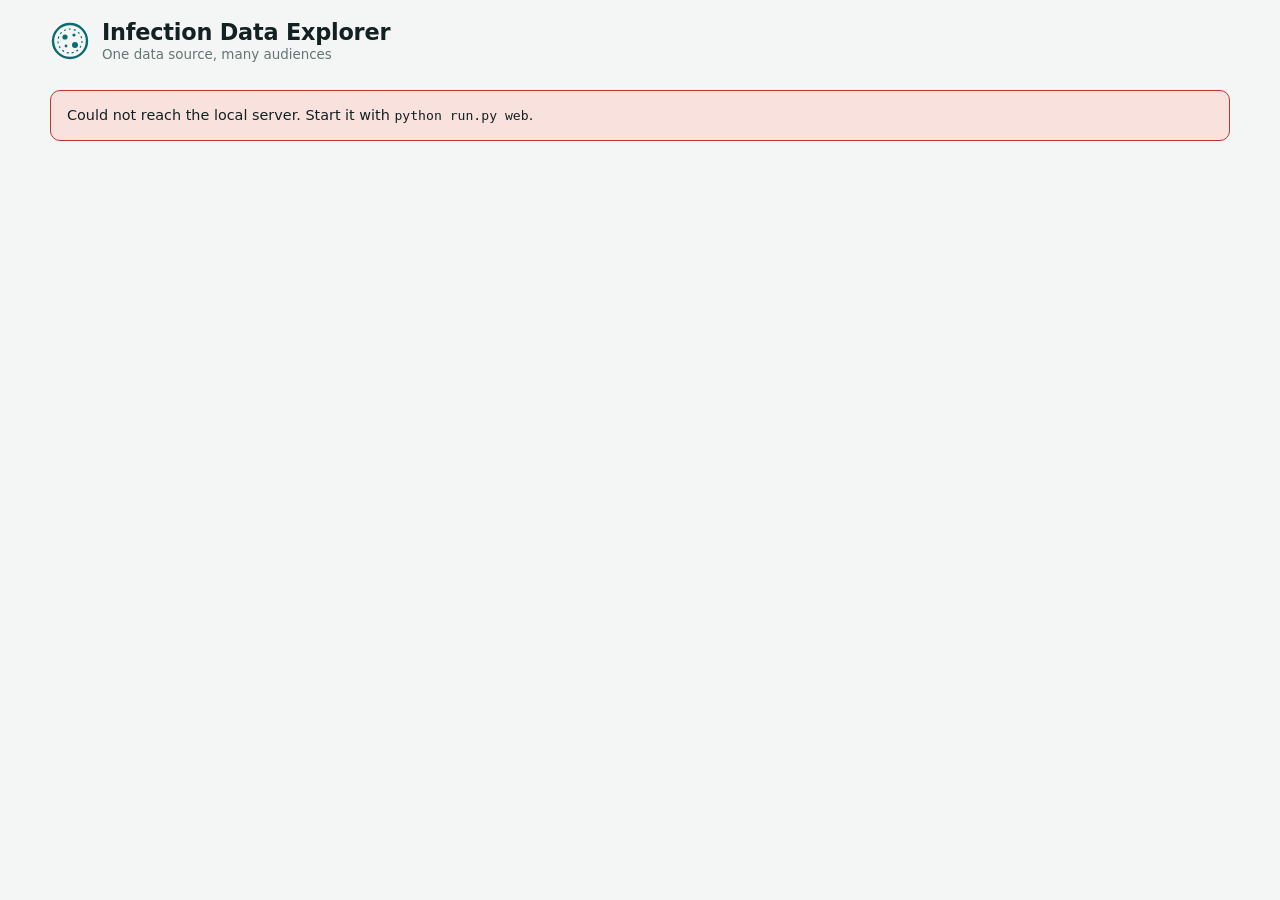
==== commit 0baadfac: "updated gui" ====
--- a/frontend/web/page.html
+++ b/frontend/web/page.html
@@ -14,6 +14,7 @@
   --bg:#F3F6F5;--surface:#FFFFFF;--surface-2:#EAF0EF;--ink:#132120;--ink-2:#3C4D4B;--muted:#647573;--line:#D8E1DF;
   --accent:#0A6B70;--accent-ink:#FFFFFF;--accent-soft:#DCEEEE;--accent-2:#B4561A;
   --ok:#2B7A4B;--ok-soft:#E0F1E6;--warn:#94600F;--warn-soft:#FBF0D9;--crit:#B8382A;--crit-soft:#F9E2DE;--prev:#A7B4B2;
+  --who-1:#0A6B70;--who-1-bg:#DCEEEE;--who-2:#3A4FB0;--who-2-bg:#E3E7F8;--who-3:#8A3E72;--who-3-bg:#F7E6F1;
   --scrim:rgb(10 22 21 / .5);
   --f-display:"Segoe UI Variable Display","Segoe UI",system-ui,-apple-system,sans-serif;
   --f-body:"Segoe UI",system-ui,-apple-system,sans-serif;
@@ -24,12 +25,16 @@
   --bg:#0F1716;--surface:#16211F;--surface-2:#1D2A28;--ink:#E4ECEA;--ink-2:#B4C3C0;--muted:#8A9C99;--line:#2A3936;
   --accent:#4DB3B5;--accent-ink:#06201F;--accent-soft:#163A3A;--accent-2:#E39058;
   --ok:#62C08A;--ok-soft:#173326;--warn:#E2B356;--warn-soft:#3A2E14;--crit:#F07D6B;--crit-soft:#3F1F1A;--prev:#5E6E6B;
-  --scrim:rgb(0 0 0 / .6);color-scheme:dark}}
+  --scrim:rgb(0 0 0 / .6);
+  --who-1:#4DB3B5;--who-1-bg:#163A3A;--who-2:#8FA3F0;--who-2-bg:#1E2544;--who-3:#DF93C6;--who-3-bg:#3A2031;
+color-scheme:dark}}
 :root[data-theme="dark"]{
   --bg:#0F1716;--surface:#16211F;--surface-2:#1D2A28;--ink:#E4ECEA;--ink-2:#B4C3C0;--muted:#8A9C99;--line:#2A3936;
   --accent:#4DB3B5;--accent-ink:#06201F;--accent-soft:#163A3A;--accent-2:#E39058;
   --ok:#62C08A;--ok-soft:#173326;--warn:#E2B356;--warn-soft:#3A2E14;--crit:#F07D6B;--crit-soft:#3F1F1A;--prev:#5E6E6B;
-  --scrim:rgb(0 0 0 / .6);color-scheme:dark}
+  --scrim:rgb(0 0 0 / .6);
+  --who-1:#4DB3B5;--who-1-bg:#163A3A;--who-2:#8FA3F0;--who-2-bg:#1E2544;--who-3:#DF93C6;--who-3-bg:#3A2031;
+color-scheme:dark}
 *{box-sizing:border-box}
 [hidden]{display:none!important}
 body{background:var(--bg);color:var(--ink);font-family:var(--f-body);font-size:15px;line-height:1.5;padding:0 16px 48px;margin:0}
@@ -45,31 +50,43 @@
 .mark{width:40px;height:40px;color:var(--accent);flex:none}
 .brand h1{font-family:var(--f-display);font-size:1.4rem;font-weight:700;margin:0;letter-spacing:-.01em;line-height:1.1}
 .tagline{display:block;margin:2px 0 0;color:var(--muted);font-size:.84rem}
-.local-tag{font-family:var(--f-mono);font-size:.68rem;text-transform:uppercase;letter-spacing:.07em;color:var(--ok);background:var(--ok-soft);padding:3px 8px;border-radius:4px;white-space:nowrap}
 .hright{display:flex;align-items:center;gap:10px;flex-wrap:wrap}
 .switch{display:flex;align-items:center;gap:8px;white-space:nowrap}
 .lbl,.field label{font-family:var(--f-mono);font-size:.7rem;text-transform:uppercase;letter-spacing:.07em;color:var(--muted)}
 select{font:inherit;font-size:.92rem;padding:7px 10px;border:1px solid var(--line);border-radius:8px;background:var(--surface);color:var(--ink);min-width:min(170px,100%)}
 
 .hero{padding:36px 0 26px;max-width:720px}
+.facts{display:flex;flex-wrap:wrap;gap:10px 28px;margin:18px 0 0}
+.facts div{min-width:0}
+.facts b{display:block;font-family:var(--f-display);font-size:1.5rem;font-weight:700;line-height:1.1;font-variant-numeric:tabular-nums}
+.facts span{font-size:.76rem;color:var(--muted);font-family:var(--f-mono);text-transform:uppercase;letter-spacing:.06em}
 .hero h2{font-family:var(--f-display);font-size:clamp(1.8rem,4.4vw,2.8rem);font-weight:700;letter-spacing:-.02em;line-height:1.08;margin:0}
 .eyebrow{font-family:var(--f-mono);font-size:.74rem;letter-spacing:.08em;text-transform:uppercase;color:var(--accent);margin:0 0 8px}
 .lede{color:var(--ink-2);max-width:66ch;margin:10px 0 0}
-.who-grid{display:grid;grid-template-columns:repeat(auto-fit,minmax(min(100%,300px),1fr));gap:16px}
-.who{display:flex;flex-direction:column;gap:12px;text-align:left;background:var(--surface);color:var(--ink);border:1px solid var(--line);border-radius:16px;padding:22px;cursor:pointer;font:inherit;transition:border-color .15s,transform .15s}
-.who:hover{border-color:var(--accent)}
-@media (prefers-reduced-motion:no-preference){.who:hover{transform:translateY(-2px)}}
-.who-ic{width:52px;height:52px;border-radius:14px;background:var(--accent-soft);color:var(--accent);display:grid;place-items:center}
-.who-name{font-family:var(--f-display);font-size:1.5rem;font-weight:700;letter-spacing:-.01em;line-height:1.1}
-.who-q{color:var(--ink-2);font-size:.92rem}
-.who-list{display:flex;flex-direction:column;gap:5px;padding-top:12px;border-top:1px solid var(--line);font-size:.86rem;color:var(--ink-2)}
-.who-list span{display:flex;gap:8px;align-items:center}
-.who-list .ic{width:15px;height:15px;color:var(--muted)}
-.who-list .rep{color:var(--accent);font-weight:500}
-.who-list .rep .ic{color:var(--accent)}
-.who-foot{display:flex;justify-content:space-between;align-items:center;gap:10px;margin-top:auto;padding-top:6px}
-.go{display:inline-flex;align-items:center;gap:6px;font-weight:600;color:var(--accent);font-size:.92rem}
-.home-foot{margin:28px 0 0;font-size:.82rem;color:var(--muted)}
+.setup{display:flex;flex-wrap:wrap;gap:14px 20px;align-items:flex-end;padding:18px;background:var(--surface);border:1px solid var(--line);border-radius:14px}
+.setup .field{flex:1 1 200px}
+.setup select{width:100%}
+/* One column per stakeholder, sharing the full width; they wrap on narrow screens. */
+.who-row{display:grid;grid-template-columns:repeat(auto-fit,minmax(min(100%,210px),1fr));gap:12px}
+/* Each stakeholder carries its own colour. These are identity hues, deliberately not the
+   green/amber/red used for quality and level status elsewhere on the page. */
+.who-pick{--who:var(--who-1);--who-bg:var(--who-1-bg);
+  display:flex;flex-direction:column;align-items:center;gap:10px;width:100%;padding:22px 16px;
+  background:var(--surface);border:1px solid var(--line);border-top:3px solid var(--who);
+  border-radius:14px;cursor:pointer;font:inherit;color:var(--ink);text-align:center;
+  transition:border-color .15s,transform .15s,background .15s}
+.who-row .who-pick:nth-child(2){--who:var(--who-2);--who-bg:var(--who-2-bg)}
+.who-row .who-pick:nth-child(3){--who:var(--who-3);--who-bg:var(--who-3-bg)}
+.who-pick:hover{border-color:var(--who);border-top-color:var(--who);background:var(--who-bg)}
+.who-pick:focus-visible{outline:2px solid var(--who);outline-offset:2px}
+@media (prefers-reduced-motion:no-preference){.who-pick:hover{transform:translateY(-2px)}}
+.who-pick .who-ic{width:52px;height:52px;border-radius:14px;background:var(--who-bg);color:var(--who);display:grid;place-items:center}
+.who-pick:hover .who-ic{background:var(--surface)}
+.who-pick b{font-size:1rem;font-weight:650;line-height:1.2;color:var(--who)}
+.who-pick small{font-size:.72rem;color:var(--muted);font-family:var(--f-mono);text-transform:uppercase;letter-spacing:.05em}
+.who-pick[disabled]{opacity:.55;cursor:not-allowed}
+.who-pick[disabled]:hover{border-color:var(--line);border-top-color:var(--who);background:var(--surface);transform:none}
+.whoami{font-family:var(--f-display);font-size:clamp(1.35rem,2.6vw,1.75rem);font-weight:700;letter-spacing:-.01em;margin:30px 0 14px}
 
 .filters{position:sticky;top:0;z-index:5;background:var(--bg);display:flex;flex-wrap:wrap;gap:12px 20px;align-items:flex-end;padding:10px 0 12px;border-bottom:1px solid var(--line);margin-bottom:16px}
 .field{display:flex;flex-direction:column;gap:4px;min-width:0}
@@ -80,9 +97,13 @@
 .dtab[aria-selected="true"]{background:var(--surface);color:var(--ink);box-shadow:0 1px 2px rgb(0 0 0 / .1)}
 .dtab.rep{margin-left:auto;color:var(--accent)}
 .dtab.rep[aria-selected="true"]{background:var(--accent);color:var(--accent-ink)}
-.viewhead{display:flex;flex-wrap:wrap;justify-content:space-between;gap:16px;align-items:flex-end;margin-bottom:20px}
-.viewhead>div{min-width:0;flex:1 1 420px}
-.viewhead h2{font-family:var(--f-display);font-size:clamp(1.45rem,3.2vw,2.1rem);font-weight:700;margin:0;letter-spacing:-.015em;line-height:1.15}
+/* The text takes every column the button does not, so a long audience title fills the
+   width instead of being balanced into short lines in a narrow box. */
+.viewhead{display:grid;grid-template-columns:minmax(0,1fr) auto;gap:14px 28px;align-items:end;margin-bottom:26px}
+.viewhead>div{min-width:0}
+.viewhead h2{font-family:var(--f-display);font-size:clamp(1.5rem,3.4vw,2.2rem);font-weight:700;margin:4px 0 0;letter-spacing:-.015em;line-height:1.2;text-wrap:pretty}
+.viewhead .lede{max-width:none;margin-top:12px}
+@media (max-width:680px){.viewhead{grid-template-columns:minmax(0,1fr)}.viewhead .btn{justify-self:start}}
 
 .dgrid{display:grid;grid-template-columns:repeat(6,minmax(0,1fr));gap:16px}
 .s-full{grid-column:span 6}.s-half{grid-column:span 3}.s-wide{grid-column:span 4}.s-narrow{grid-column:span 2}
@@ -163,6 +184,17 @@
 .cover-ic{width:56px;height:68px;border-radius:6px 16px 6px 6px;background:var(--accent);color:var(--accent-ink);display:grid;place-items:center;flex:none;font:600 .74rem var(--f-mono)}
 .cover-top h3{font-family:var(--f-display);font-size:1.25rem;font-weight:700;line-height:1.15}
 .status{font-size:.86rem;color:var(--ink-2);min-height:1.3em;margin:0}
+.repsec{background:var(--surface);border:1px solid var(--line);border-radius:12px;padding:16px 18px;min-width:0;overflow-x:auto}
+.repsec>h3{font-size:1rem;font-weight:600;margin:0 0 10px;display:flex;gap:8px;align-items:center}
+.repsec>h3 .ic{color:var(--accent)}
+.repsec .body>p:first-child{margin-top:0}
+.repsec table{margin:8px 0}
+.repsec td,.repsec th{white-space:nowrap}
+.repsec h3,.repsec h4{font-size:.95rem;margin:16px 0 6px}
+.repsec details{margin:10px 0 0}
+.repsec summary{cursor:pointer;color:var(--accent);font-weight:500;font-size:.88rem}
+.repsec pre{background:var(--surface-2);border-radius:8px;padding:12px 14px;overflow-x:auto;font-size:12px;max-height:340px}
+.repsec a{color:var(--accent)}
 .figpanel{background:var(--surface);border:1px solid var(--line);border-radius:12px;padding:16px 18px;min-width:0}
 .figpanel h3{font-size:1rem;font-weight:600;margin:0;display:flex;gap:8px;align-items:center}
 .figpanel h3 .ic{color:var(--accent)}
@@ -182,7 +214,6 @@
 details.more{margin:12px 0 0;border-top:1px solid var(--line);padding-top:10px}
 details.more summary{cursor:pointer;font-weight:500;font-size:.88rem;color:var(--accent)}
 details.more[open] summary{margin-bottom:10px}
-footer.pagefoot{margin-top:32px;padding-top:16px;border-top:1px solid var(--line);font-size:.8rem;color:var(--muted)}
 @media (prefers-reduced-motion:no-preference){#dash{animation:fade .25s ease-out}@keyframes fade{from{opacity:.4}to{opacity:1}}}
 </style>
 
@@ -190,26 +221,28 @@
 <header class="top">
   <button class="brand" data-home aria-label="Infection Data Explorer, back to the start page">
     <svg class="mark" viewBox="0 0 40 40" fill="none" aria-hidden="true"><circle cx="20" cy="20" r="17" stroke="currentColor" stroke-width="2.4"/><circle cx="20" cy="20" r="12" stroke="currentColor" stroke-width="1.2" stroke-dasharray="2 3"/><circle cx="15" cy="16" r="2.6" fill="currentColor"/><circle cx="24" cy="14" r="1.6" fill="currentColor"/><circle cx="25" cy="24" r="3" fill="currentColor"/><circle cx="16" cy="25" r="1.4" fill="currentColor"/></svg>
-    <span><h1>Infection Data Explorer</h1><span class="tagline">One data source, three audiences</span></span>
+    <span><h1>Infection Data Explorer</h1><span class="tagline">One data source, many audiences</span></span>
   </button>
   <div class="hright">
     <div class="switch" id="switch" hidden>
       <label class="lbl" for="f-who">Viewing as</label>
       <select id="f-who"></select>
     </div>
-    <span class="local-tag" id="tag">Local build · FOPH data</span>
   </div>
 </header>
 
 <main>
 <section id="home">
   <div class="hero">
-    <p class="eyebrow">Start here</p>
     <h2>Who is looking at the data today?</h2>
-    <p class="lede">Pick an audience. You get the dashboards its report is built from, and you can generate the report itself for the diseases you choose. Every figure comes from the committed FOPH data snapshot in this repository.</p>
+    <div class="facts" id="facts"></div>
   </div>
-  <div class="who-grid" id="who-grid"></div>
-  <p class="home-foot" id="home-foot"></p>
+  <div class="setup">
+    <div class="field"><label for="h-cls">Pathogen class</label><select id="h-cls"></select></div>
+    <div class="field"><label for="h-year">Year</label><select id="h-year"></select></div>
+  </div>
+  <h3 class="whoami">Who am I?</h3>
+  <div class="who-row" id="who-row"></div>
 </section>
 
 <section id="app" hidden>
@@ -223,7 +256,6 @@
   <div id="dash"></div>
 </section>
 </main>
-<footer class="pagefoot">Figures are officially notified cases from the Federal Office of Public Health (FOPH), not a count of all infections. Built locally; nothing is sent anywhere.</footer>
 </div>
 
 <script>
@@ -254,7 +286,7 @@
 const pct=v=>v==null?"—":(v>=0?"+":"−")+Math.abs(v).toFixed(0)+"%";
 const CLASS_ICON={researcher:"flask",health_institution:"shield",public:"users"};
 
-const S={who:null,tab:null,cls:"all",year:null,chosen:new Set(),ctx:null,data:{},figs:{},labels:{}};
+const S={who:null,tab:null,cls:"all",year:null,chosen:new Set(),ctx:null,data:{},figs:{},secs:{},labels:{}};
 const audience=()=>S.ctx.audiences.find(a=>a.id===S.who);
 const payload=()=>S.data[S.who];
 const tabs=()=>audience().tabs;
@@ -301,45 +333,91 @@
 const inClass=r=>S.cls==="all"||r.pathogen_class===S.cls;
 const diseases=()=>payload().diseases.filter(inClass);
 const seriesFor=topic=>payload().series.filter(r=>r.topic===topic).sort((a,b)=>a.year-b.year);
-const yearRows=()=>payload().series.filter(r=>r.year===S.year&&inClass(r));
 function groupSeries(kind){const p=payload(),keep=S.cls==="all"?["viral:main","bacterial:main"]:[S.cls+":main"];
   return keep.map((subject,i)=>{const rows=p.metrics[kind].filter(m=>m.subject===subject).sort((a,b)=>a.year-b.year);
     return{subject,label:subject.split(":")[0],values:p.years.map(y=>{const m=rows.find(r=>r.year===y);return m?m.value:null}),color:COLS[i]}})}
+// The audience's own group total, which already applies its exclusion rules. Summing the
+// series instead would double-count AIDS against HIV, which those rules exist to prevent.
+function groupTotal(year){const p=payload(),keep=S.cls==="all"?["viral:main","bacterial:main"]:[S.cls+":main"];
+  const rows=p.metrics.group_total.filter(m=>m.year===year&&keep.includes(m.subject));
+  return rows.length?rows.reduce((a,m)=>a+m.value,0):null}
 function changeRows(){const p=payload(),ref=new Map(p.metrics.reference_change.map(m=>[m.subject,m.value])),per=new Map(p.metrics.period_change.map(m=>[m.subject,m.value]));
   return p.diseases.filter(inClass).map(d=>({...d,ref:ref.get(d.topic),per:per.get(d.topic)})).sort((a,b)=>(b.ref??-1e9)-(a.ref??-1e9))}
 
 /* ---------- panels: one per `outputs` entry in the stakeholder config ---------- */
 const PANEL={};
-PANEL.headline={tab:"overview",bare:true,t:"Key figures",html(){const p=payload(),ch=p.checks.totals,total=Object.values(ch).reduce((a,b)=>a+b,0);
-  const rows=yearRows(),cases=rows.reduce((s,r)=>s+(r.value||0),0),g=changeRows().filter(r=>r.ref!=null);
+PANEL.headline={bare:true,t:"Key figures",html(){const p=payload(),ch=p.checks.totals,total=Object.values(ch).reduce((a,b)=>a+b,0);
+  const g=changeRows().filter(r=>r.ref!=null),excluded=p.parameters["Excluded from group totals"];
   const biggest=g[0];
   return kpis([
     ["Diseases in this report",diseases().length+`<small> of ${p.diseases.length}</small>`,S.cls==="all"?"Viral and bacterial":S.cls[0].toUpperCase()+S.cls.slice(1)],
-    [`Reported cases, ${S.year}`,num(cases),`${p.geography}, notified cases`],
+    [`Reported cases, ${S.year}`,num(groupTotal(S.year)),
+      `${p.geography} group total${excluded&&excluded!=="none"?`, excludes ${esc(excluded)}`:""}`],
     ["Datasets ingested",num(p.sources.used)+`<small> of ${p.sources.datasets}</small>`,`${num(p.sources.rows)} source rows`],
     ["Quality checks passed",`${Math.round((ch.PASS||0)/total*100)}%`,`${num(ch.PASS||0)} pass · ${num(ch.WARN||0)} warn · ${num(ch.SKIP||0)} skipped`,(ch.WARN||0)?"up":""]])
   +(biggest?`<p class="warnline">Largest change vs ${p.reference_year}: <b>${esc(biggest.label)}</b> ${pct(biggest.ref)}.</p>`:"")}};
 
-PANEL.group_totals={tab:"overview",t:"Reported cases by pathogen class",ic:"layers",span:"wide",
-  sub(){return`Notified cases summed per class, ${payload().geography}. Excludes the diseases the audience's rules keep out of group sums.`},
-  html(){const p=payload(),ser=groupSeries("group_total");
-    return lineChart({labels:p.years.map(String),every:1,series:ser.map(s=>({values:s.values,color:s.color,area:ser.length===1})),aria:"Reported cases by pathogen class and year"})
-      +legend(ser.map(s=>[s.label,s.color]))}};
-
-PANEL.group_index={tab:"trends",t:"Index against the reference year",ic:"trend",span:"wide",
+PANEL.disease_table={t:"Every disease in this report",ic:"list",span:"full",
+  sub(){const p=payload();return `Latest published year per disease, ${p.geography}. Incidence is per 100,000 residents; coverage says whether that year is complete.`},
+  html(){const p=payload(),rows=changeRows();
+    if(!rows.length)return`<p class="empty">No diseases in this class.</p>`;
+    return table([["Disease"],["Class"],["Year",1],["Cases",1],["Per 100,000",1],["Coverage"],[`vs ${p.reference_year}`,1],["vs previous",1]],
+      rows.map(r=>{const ser=seriesFor(r.topic),last=ser.length?ser[ser.length-1]:null;
+        return`<tr><td>${esc(r.label)}</td><td>${esc(r.pathogen_class)}</td>`
+          +`<td class="num">${last?last.year:"—"}</td>`
+          +`<td class="num">${last?num(last.value):"—"}</td>`
+          +`<td class="num">${last&&last.incidence!=null?dec(last.incidence,1):"—"}</td>`
+          +`<td>${last?esc(last.coverage):"—"}</td>`
+          +`<td class="num ${r.ref>0?"up":r.ref<0?"down":""}">${pct(r.ref)}</td>`
+          +`<td class="num ${r.per>0?"up":r.per<0?"down":""}">${pct(r.per)}</td></tr>`}))}};
+
+PANEL.priority_table={t:"Largest changes first",ic:"alertc",span:"full",
+  sub(){const p=payload();return `Every disease ranked by how far it moved against ${p.reference_year}. Ranking only: the size of a change is not itself a judgement that action is needed.`},
+  html(){const p=payload();
+    const rows=changeRows().filter(r=>r.ref!=null)
+      .sort((a,b)=>Math.abs(b.ref)-Math.abs(a.ref));
+    if(!rows.length)return`<p class="empty">No change metrics for this class.</p>`;
+    const widest=Math.max(...rows.map(r=>Math.abs(r.ref)));
+    return table([["#",1],["Disease"],["Class"],["Cases",1],[`vs ${p.reference_year}`,1],["vs previous",1],["Size of change"]],
+      rows.map((r,i)=>{const ser=seriesFor(r.topic),last=ser.length?ser[ser.length-1]:null;
+        const w=Math.abs(r.ref)/widest*100;
+        return`<tr><td class="num">${i+1}</td><td>${esc(r.label)}</td><td>${esc(r.pathogen_class)}</td>`
+          +`<td class="num">${last?num(last.value):"—"}</td>`
+          +`<td class="num ${r.ref>0?"up":"down"}">${pct(r.ref)}</td>`
+          +`<td class="num ${r.per>0?"up":r.per<0?"down":""}">${pct(r.per)}</td>`
+          +`<td><span class="t" style="display:block;height:8px;background:var(--surface-2);border-radius:4px;overflow:hidden">`
+          +`<span style="display:block;height:100%;width:${w.toFixed(1)}%;border-radius:4px;background:${r.ref>0?"var(--crit)":"var(--ok)"}"></span></span></td></tr>`}))
+      +`<p class="warnline">Red bars rose against the reference year, green fell. Small counts can move a long way on a handful of cases.</p>`}};
+
+PANEL.sensitivity={t:"How robust is the comparison?",ic:"shield",span:"wide",
+  sub(){const p=payload();return `The same group change against ${p.reference_year}, recomputed without ${p.parameters["Sensitivity exclusion"]}. A large gap means one disease is carrying the result.`},
+  html(){const p=payload(),excl=p.parameters["Sensitivity exclusion"];
+    if(!excl||excl==="none")return`<p class="empty">This audience applies no sensitivity exclusion.</p>`;
+    const ref=new Map(p.metrics.reference_change.map(m=>[m.subject,m.value]));
+    const classes=(S.cls==="all"?["viral","bacterial"]:[S.cls]).filter(c=>ref.has(c+":main"));
+    if(!classes.length)return`<p class="empty">No group metrics for this class.</p>`;
+    return table([["Pathogen class"],["All diseases",1],[`Excluding ${excl}`,1],["Difference",1]],
+      classes.map(c=>{const a=ref.get(c+":main"),b=ref.get(c+":sensitivity"),d=(a!=null&&b!=null)?b-a:null;
+        return`<tr><td>${esc(c)}</td>`
+          +`<td class="num ${a>0?"up":a<0?"down":""}">${pct(a)}</td>`
+          +`<td class="num ${b>0?"up":b<0?"down":""}">${pct(b)}</td>`
+          +`<td class="num">${d==null?"—":(d>=0?"+":"−")+Math.abs(d).toFixed(0)+" pts"}</td></tr>`}))
+      +`<p class="warnline">Excluding ${esc(excl)} is the robustness check the report applies; it is not an alternative headline figure.</p>`}};
+
+PANEL.group_index={t:"Index against the reference year",ic:"trend",span:"wide",
   sub(){const p=payload();return`Group total each year as a percentage of ${p.reference_year}, so classes with very different case counts can be compared.`},
   html(){const p=payload(),ser=groupSeries("group_index");
     return lineChart({labels:p.years.map(String),every:1,series:ser.map(s=>({values:s.values,color:s.color})),lines:[{y:100,color:"var(--crit)",label:p.reference_year+" = 100"}],aria:"Index against the reference year"})
       +legend(ser.map(s=>[s.label,s.color]).concat([[p.reference_year+" = 100","",1]]))}};
 
-PANEL.small_multiples={tab:"trends",t:"Each disease over time",ic:"chart",span:"full",
+PANEL.small_multiples={t:"Each disease over time",ic:"chart",span:"full",
   sub(){return"Notified cases per year. Each panel has its own scale, because levels differ by orders of magnitude."},
   html(){const p=payload(),ds=diseases();if(!ds.length)return`<p class="empty">No diseases in this class.</p>`;
     return`<div class="smalls">${ds.map((d,i)=>{const rows=seriesFor(d.topic),vals=p.years.map(y=>{const r=rows.find(x=>x.year===y);return r?r.value:null}),last=[...vals].reverse().find(v=>v!=null);
       return`<div><p class="small-t">${esc(d.label)}</p><p class="small-s">${num(last)} in ${p.years.at(-1)}</p>${miniLine(vals,p.years.map(String),COLS[i%COLS.length])}</div>`}).join("")}</div>
       <p class="warnline">Years with no published value are left out of the line rather than drawn as zero.</p>`}};
 
-PANEL.change_table={tab:"changes",t:"Change per disease",ic:"list",span:"wide",
+PANEL.change_table={t:"Change per disease",ic:"list",span:"wide",
   sub(){const p=payload();return`Latest year against ${p.reference_year} (reference change) and against the previous year (period change).`},
   html(){const p=payload(),rows=changeRows();
     return table([["Disease"],["Class"],[`vs ${p.reference_year}`,1],["vs previous year",1]],
@@ -348,14 +426,14 @@
         +`<td class="num ${r.per>0?"up":r.per<0?"down":""}">${pct(r.per)}</td></tr>`))
       +`<p class="warnline">A dash means the metric was not computed for that disease, usually because a year has no published value.</p>`}};
 
-PANEL.excluded={tab:"changes",t:"Datasets left out",ic:"alertc",span:"narrow",
+PANEL.excluded={t:"Datasets left out",ic:"alertc",span:"narrow",
   sub(){const p=payload();return`${p.selection.excluded} of ${p.selection.included+p.selection.excluded} datasets, with the rule that excluded them.`},
   html(){const p=payload(),seen=new Map();
     p.selection.table.forEach(r=>{const k=r.reason||r.status;seen.set(k,(seen.get(k)||0)+1)});
     return hbars([...seen.entries()].sort((a,b)=>b[1]-a[1]).map(([k,v])=>[k,v]),{fmt:v=>num(v)})
       +`<p class="warnline">Exclusions are rules in the audience's configuration, not data errors.</p>`}};
 
-PANEL.quality={tab:"quality",t:"Quality checks",ic:"quality",span:"wide",
+PANEL.quality={t:"Quality checks",ic:"quality",span:"wide",
   sub(){const p=payload(),t=p.checks.totals;return`${num(Object.values(t).reduce((a,b)=>a+b,0))} checks ran before any report was built. A failure stops the build.`},
   html(){const p=payload(),f=p.checks.flagged;
     return table([["Check"],["Pass",1],["Warn",1],["Skipped",1]],
@@ -364,7 +442,7 @@
       +(f.length?`<p class="warnline">${f.length} warning${f.length>1?"s":""}: ${f.map(r=>esc(r.check)+" ("+esc(r.dataset_id.split("__")[0])+")").join(", ")}.</p>`
         :`<p class="warnline">No warnings.</p>`)}};
 
-PANEL.sources={tab:"quality",t:"Sources and provenance",ic:"database",span:"narrow",
+PANEL.sources={t:"Sources and provenance",ic:"database",span:"narrow",
   sub(){const p=payload();return`Publisher dates from ${p.sources.published_from} to ${p.sources.published_to}.`},
   html(){const p=payload();
     return`<dl class="meta"><dt>Data snapshot</dt><dd class="mono"><span class="trunc" title="${esc(p.snapshot_id)}">${esc(p.snapshot_id)}</span></dd>
@@ -374,22 +452,35 @@
       <dt>Source</dt><dd>FOPH Infectious Diseases Dashboard exports</dd></dl>
       <p class="warnline">Each dataset is archived with its SHA-256 before analysis; the report embeds the full record.</p>`}};
 
-PANEL.parameters={tab:"quality",t:"Report parameters",ic:"book",span:"full",
+PANEL.parameters={t:"Report parameters",ic:"book",span:"full",
   sub(){return"The audience's configuration file decides every one of these. The report template does not change between audiences."},
   html(){const p=payload();
     return`<dl class="meta">${Object.entries(p.parameters).map(([k,v])=>`<dt>${esc(k)}</dt><dd>${esc(v==null?"—":v)}</dd>`).join("")}</dl>`
       +(Object.keys(p.exclusion_notes).length?`<ul class="notes">${Object.entries(p.exclusion_notes).map(([k,v])=>`<li><b>${esc(k)}</b>: ${esc(v)}</li>`).join("")}</ul>`:"")}};
 
 /* ---------- views ---------- */
-function renderHome(){const c=S.ctx;
-  $("#who-grid").innerHTML=c.audiences.map(a=>`<button class="who" data-who="${esc(a.id)}">
+function renderHome(){const c=S.ctx,f=c.filters||{years:[],classes:[]};
+  if(!S.year&&f.years.length)S.year=f.years.at(-1);
+  $("#h-cls").innerHTML=`<option value="all">All diseases</option>`
+    +f.classes.map(x=>`<option value="${esc(x)}">${esc(x[0].toUpperCase()+x.slice(1))}</option>`).join("");
+  $("#h-cls").value=S.cls;
+  $("#h-year").innerHTML=f.years.map(y=>`<option value="${y}">${y}</option>`).join("");
+  if(S.year)$("#h-year").value=S.year;
+
+  $("#who-row").innerHTML=c.audiences.map(a=>`<button class="who-pick" data-who="${esc(a.id)}"
+      ${a.ready?"":"disabled"} aria-label="${esc(a.name)}: ${esc(a.question)}">
     <span class="who-ic">${icon(CLASS_ICON[a.id]||"users","ic lg")}</span>
-    <span class="who-name">${esc(a.name)}</span>
-    <span class="who-q">${esc(a.question)}</span>
-    <span class="who-list">${a.tabs.map(t=>`<span>${icon(t.icon)}${esc(t.name)}</span>`).join("")}
-      <span class="rep">${icon(a.report?"download":"alertc")}${a.report?"Build the report here":"Report needs the R toolchain"}</span></span>
-    <span class="who-foot"><span class="pill ${a.ready?"p-ok":"p-warn"}">${a.ready?"Data ready":"Run python run.py"}</span><span class="go">Open ${icon("arrow")}</span></span></button>`).join("");
-  $("#home-foot").textContent="Figures come from the committed FOPH snapshot in this repository. Nothing here is synthetic, and nothing is sent anywhere.";
+    <b>${esc(a.name)}</b>
+    <small>${a.ready?esc(a.detail.replace("_"," ")):"no data"}</small></button>`).join("");
+
+  const m=c.summary||{};
+  $("#facts").innerHTML=m.diseases?[
+    [m.diseases,"diseases"],
+    [m.datasets,"source datasets"],
+    [`${m.year_from}–${m.year_to}`,"years covered"],
+    [m.published_to||"—","last published"],
+  ].map(([v,k])=>`<div><b>${esc(v)}</b><span>${esc(k)}</span></div>`).join(""):"";
+
   $("#f-who").innerHTML=c.audiences.map(a=>`<option value="${esc(a.id)}">${esc(a.name)}</option>`).join("")}
 
 function renderChrome(){const a=audience(),p=payload();
@@ -405,10 +496,8 @@
   if(d.bare)return`<section class="bare s-full"><p class="lbl bare-h">${esc(t)}</p>${d.html()}</section>`;
   return`<section class="panel s-${d.span||"full"}"><div class="ph"><div><h3>${d.ic?icon(d.ic):""}${esc(t)}</h3>${sub?`<p class="sub">${esc(sub)}</p>`:""}</div></div>${d.html()}</section>`}
 
-function panelsFor(tab){const a=audience();
-  const ids=Object.keys(PANEL).filter(id=>PANEL[id].tab===tab);
-  // `parameters` is always shown: it is the audience's own configuration, not an output.
-  return ids.filter(id=>id==="parameters"||a.outputs.includes(id))}
+// The API decides which panels a tab carries, and in which order.
+function panelsFor(tab){return (tab.panels||[]).filter(id=>PANEL[id])}
 
 function renderDash(){const a=audience(),p=payload(),el=$("#dash");
   if(S.tab==="report"){el.innerHTML=reportView();wireReport();return}
@@ -417,8 +506,9 @@
     <h2>${esc(a.title)}</h2><p class="lede">${esc(a.question)}</p></div>
     <button class="btn" data-save>${icon("download")}Save this dashboard</button></div>
     <div class="dgrid" id="figs"></div>
-    <div class="dgrid" style="margin-top:16px">${panelsFor(tab.id).map(panelHTML).join("")}</div>`;
-  drawFigures(tab.id)}
+    <div class="dgrid" style="margin-top:16px">${panelsFor(tab).map(panelHTML).join("")}</div>
+    <div class="dgrid" id="repsecs" style="margin-top:16px"></div>`;
+  drawFigures(tab.id);drawSections(tab.id)}
 
 function reportView(){const a=audience(),p=payload(),c=S.ctx;
   const groups={};p.diseases.forEach(d=>{(groups[d.pathogen_class]=groups[d.pathogen_class]||[]).push(d)});
@@ -519,7 +609,7 @@
     +`<header class="top"><div><p class="eyebrow">${esc(a.name)} · ${esc(S.tab)}</p><h1>${esc(a.title)}</h1>`
     +`<p class="tagline">${esc(payload().geography)} · snapshot ${esc(payload().snapshot_id)} · saved ${new Date().toISOString().slice(0,10)}</p></div></header>`
     +`<div class="dgrid">${grid.innerHTML}</div>`
-    +`<footer class="pagefoot">Officially notified FOPH cases, not all infections. Generated by Infection Data Explorer from a local build.</footer>`
+    +`<p class="warnline">Officially notified FOPH cases, not all infections. Generated by Infection Data Explorer from a local build.</p>`
     +`</div></body></html>`;
   const name=`${S.who}-${S.tab}-${new Date().toISOString().slice(0,10)}.html`;
   const url=URL.createObjectURL(new Blob([doc],{type:"text/html"})),link=document.createElement("a");
@@ -555,6 +645,19 @@
       font:Object.assign({},f.spec.layout&&f.spec.layout.font,{color:dark?"#E4ECEA":"#132120"})});
     window.Plotly.newPlot(el,f.spec.data,layout,{displaylogo:false,responsive:true,
       modeBarButtonsToRemove:["lasso2d","select2d"]})})}
+
+async function sectionsFor(who){if(S.secs[who])return S.secs[who];
+  const r=await fetch("/api/sections/"+encodeURIComponent(who));const d=await r.json();
+  S.secs[who]=r.ok?(d.sections||[]):[];return S.secs[who]}
+
+async function drawSections(tab){const host=$("#repsecs");if(!host)return;
+  let secs=[];
+  try{secs=await sectionsFor(S.who)}catch(e){host.innerHTML="";return}
+  const mine=secs.filter(x=>x.tab===tab);
+  // Taken from the rendered report, so this is the report's own table or prose, verbatim.
+  host.innerHTML=mine.map(x=>`<section class="repsec s-full"><h3>${icon("file")}${esc(x.title)}
+    <span class="pill p-acc" style="margin-left:auto;font-weight:400">from the report</span></h3>
+    <div class="body">${x.html}</div></section>`).join("")}
 
 /* ---------- loading and routing ---------- */
 async function load(audienceId){if(S.data[audienceId])return;
@@ -588,6 +691,8 @@
   else if("save" in d)saveDashboard()});
 $("#f-who").addEventListener("change",e=>go(e.target.value,S.tab));
 $("#f-cls").addEventListener("change",e=>{S.cls=e.target.value;renderDash()});
+$("#h-cls").addEventListener("change",e=>{S.cls=e.target.value});
+$("#h-year").addEventListener("change",e=>{S.year=+e.target.value});
 $("#f-year").addEventListener("change",e=>{S.year=+e.target.value;renderDash()});
 window.addEventListener("hashchange",()=>{const[w,t]=(location.hash||"").slice(1).split("-");
   if(w&&S.ctx.audiences.some(a=>a.id===w))go(w,t)});
@@ -595,7 +700,7 @@
 (async function start(){
   try{const r=await fetch("/api/context");S.ctx=await r.json()}
   catch(e){document.querySelector("main").innerHTML=`<div class="note err">Could not reach the local server. Start it with <span class="mono">python run.py web</span>.</div>`;return}
-  const ready=S.ctx.audiences.filter(a=>a.ready);
+  const ready=(S.ctx&&S.ctx.audiences||[]).filter(a=>a.ready);
   if(!ready.length){document.querySelector("main").innerHTML=`<div class="note err">No analysis tables yet. Run <span class="mono">python run.py</span> once, then reload.</div>`;return}
   const[w,t]=(location.hash||"").slice(1).split("-");
   if(w&&S.ctx.audiences.some(a=>a.id===w))await go(w,t);else render()})();
